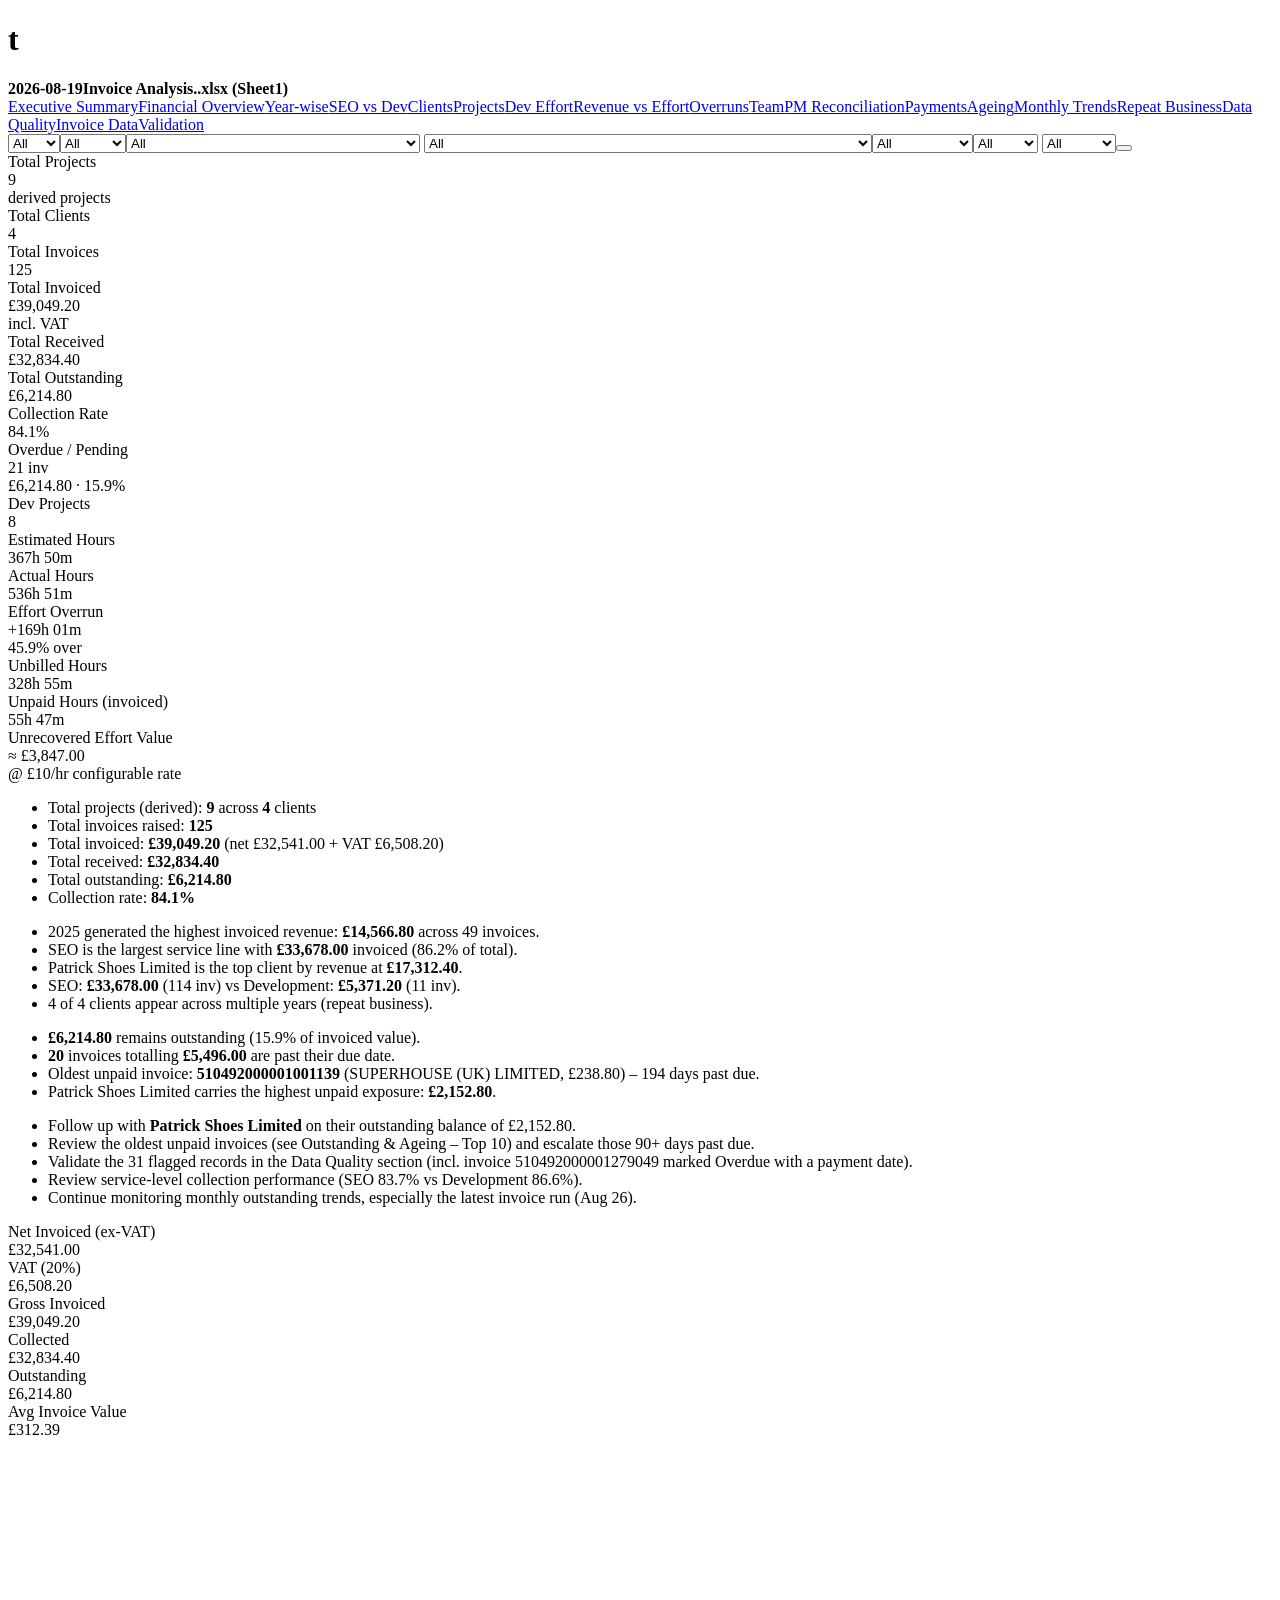
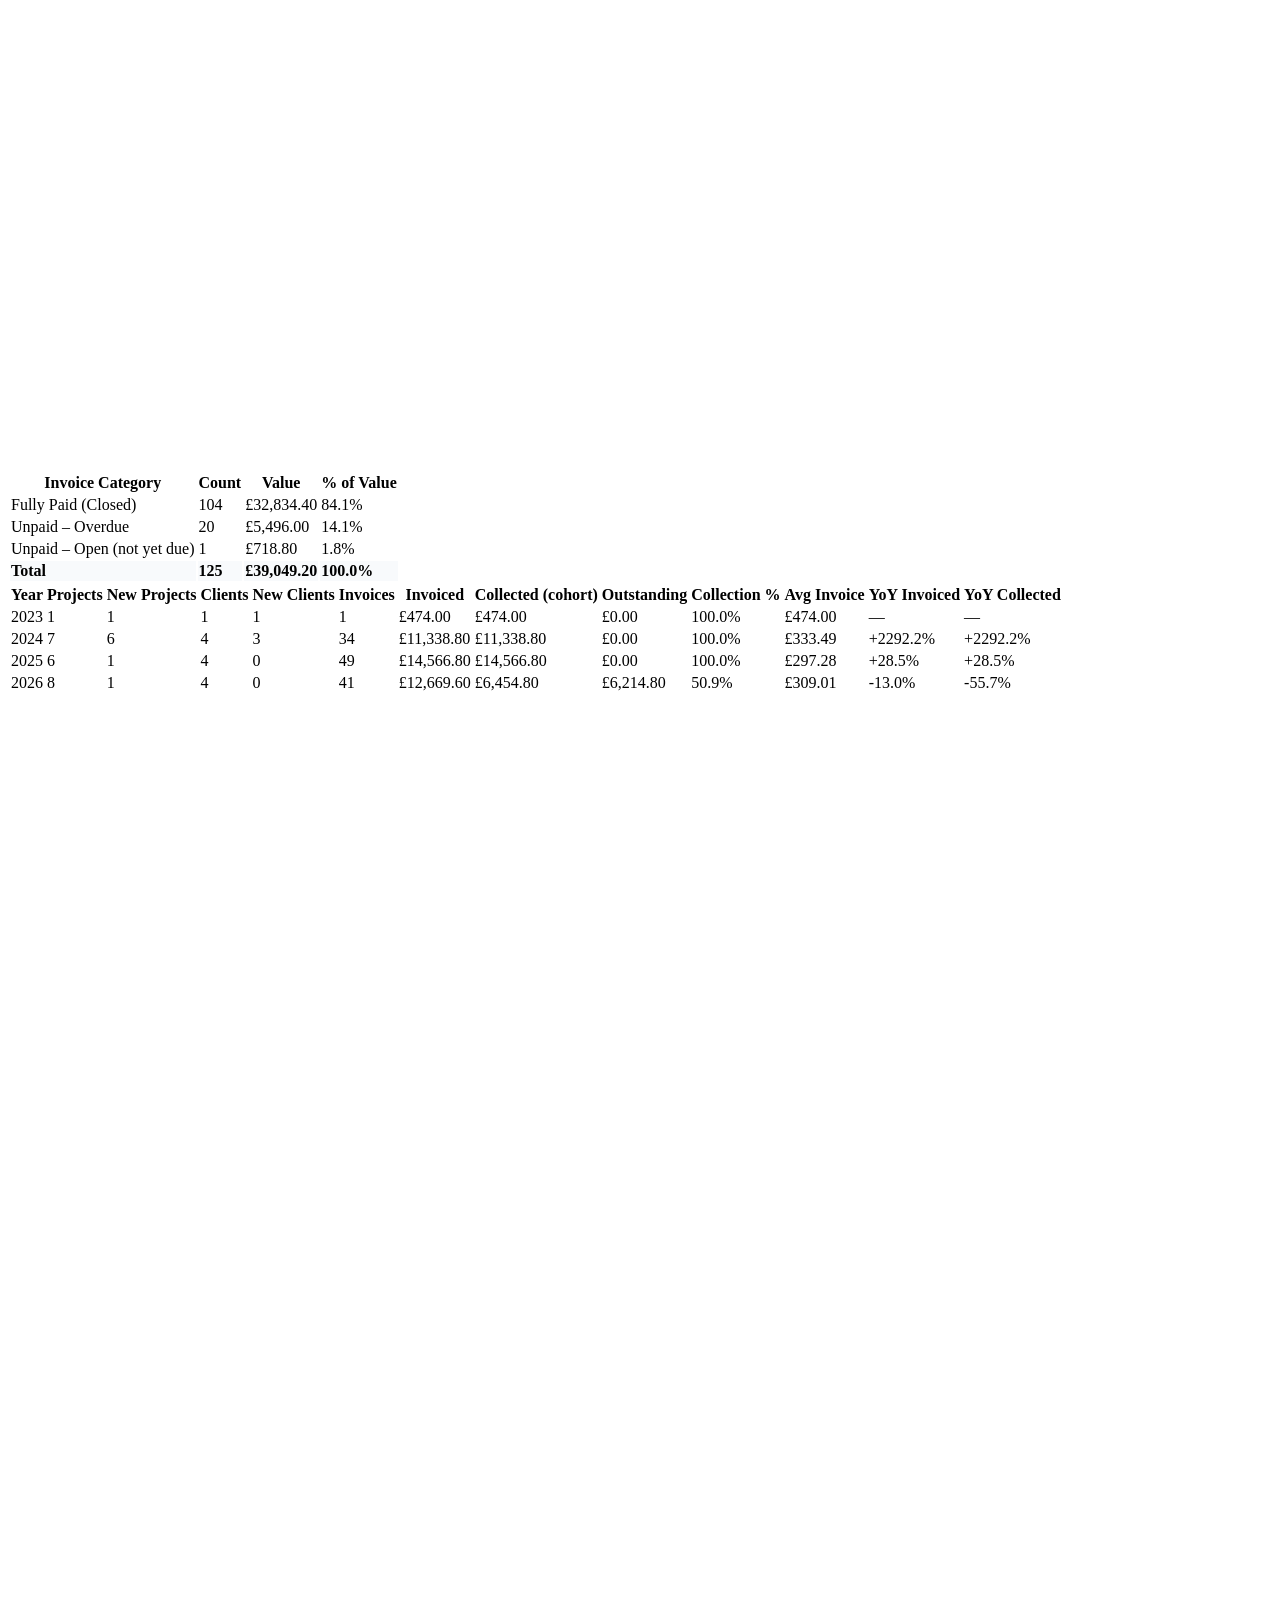
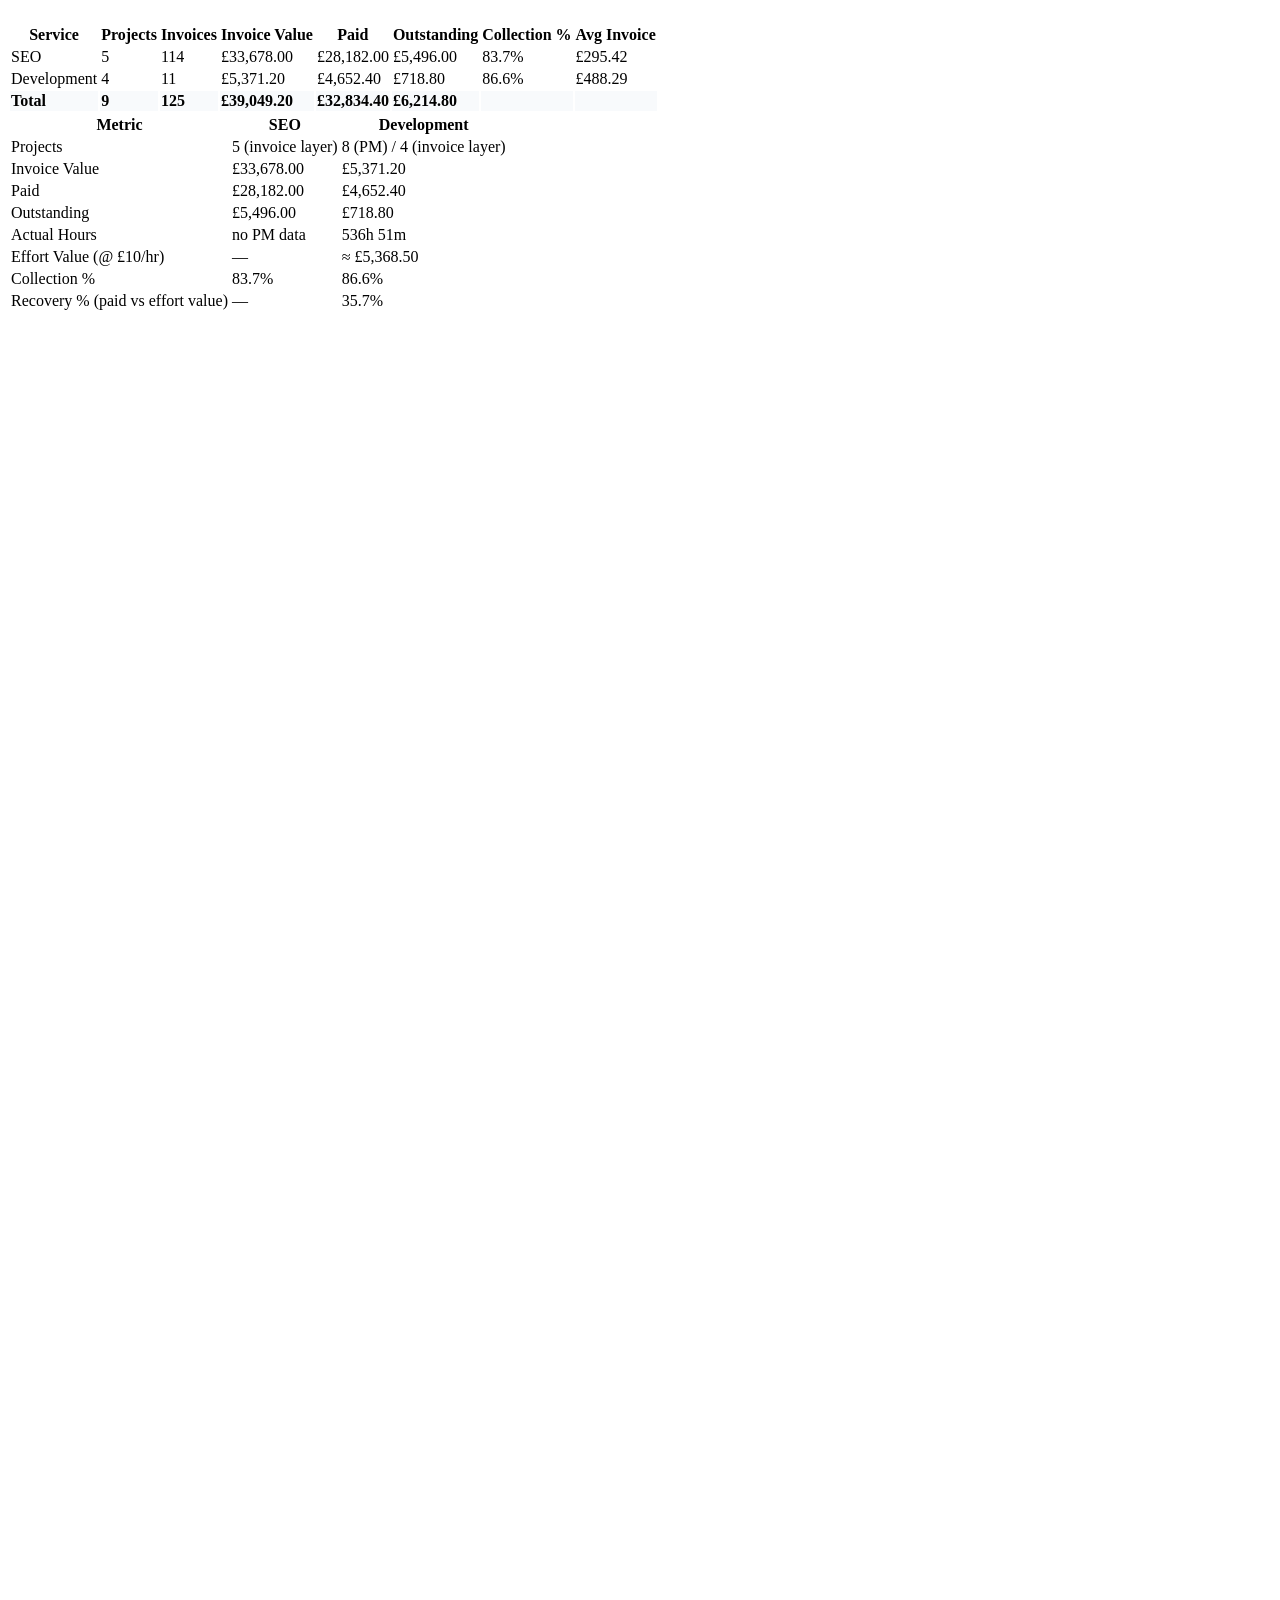
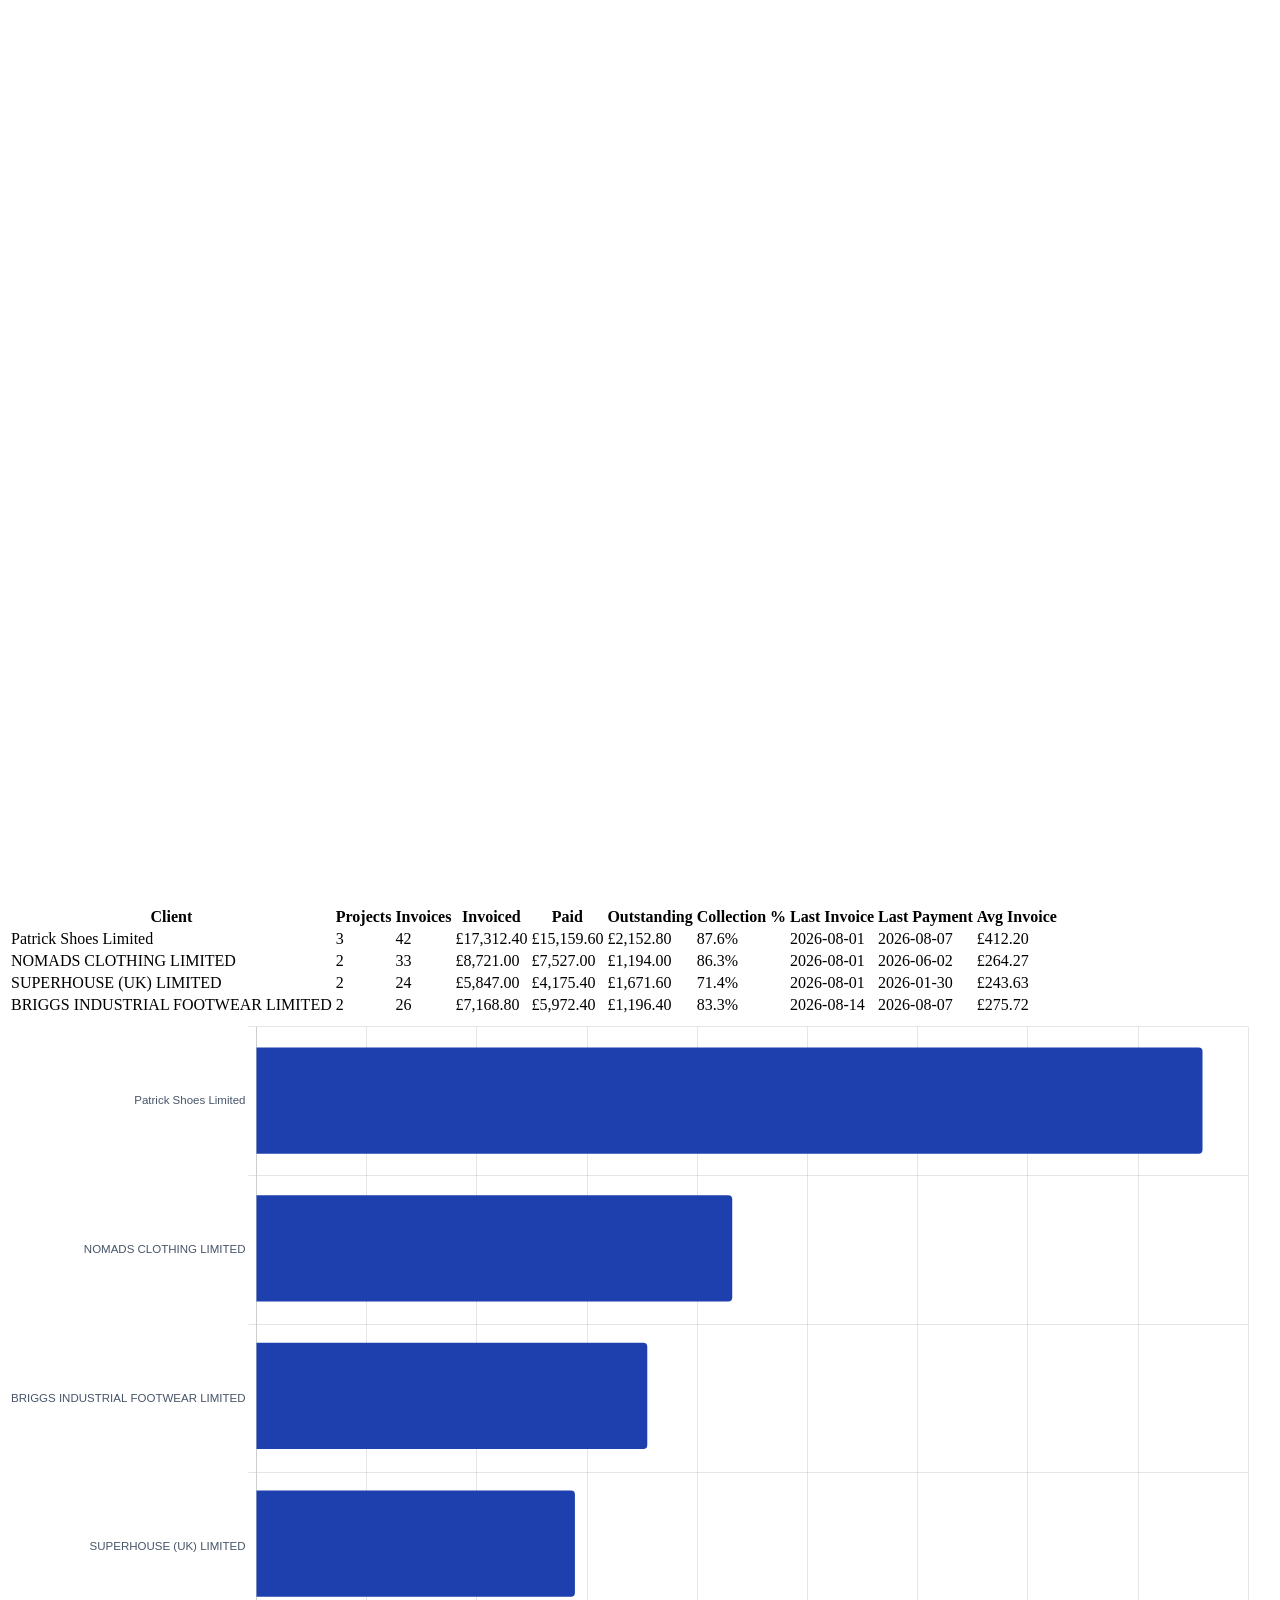
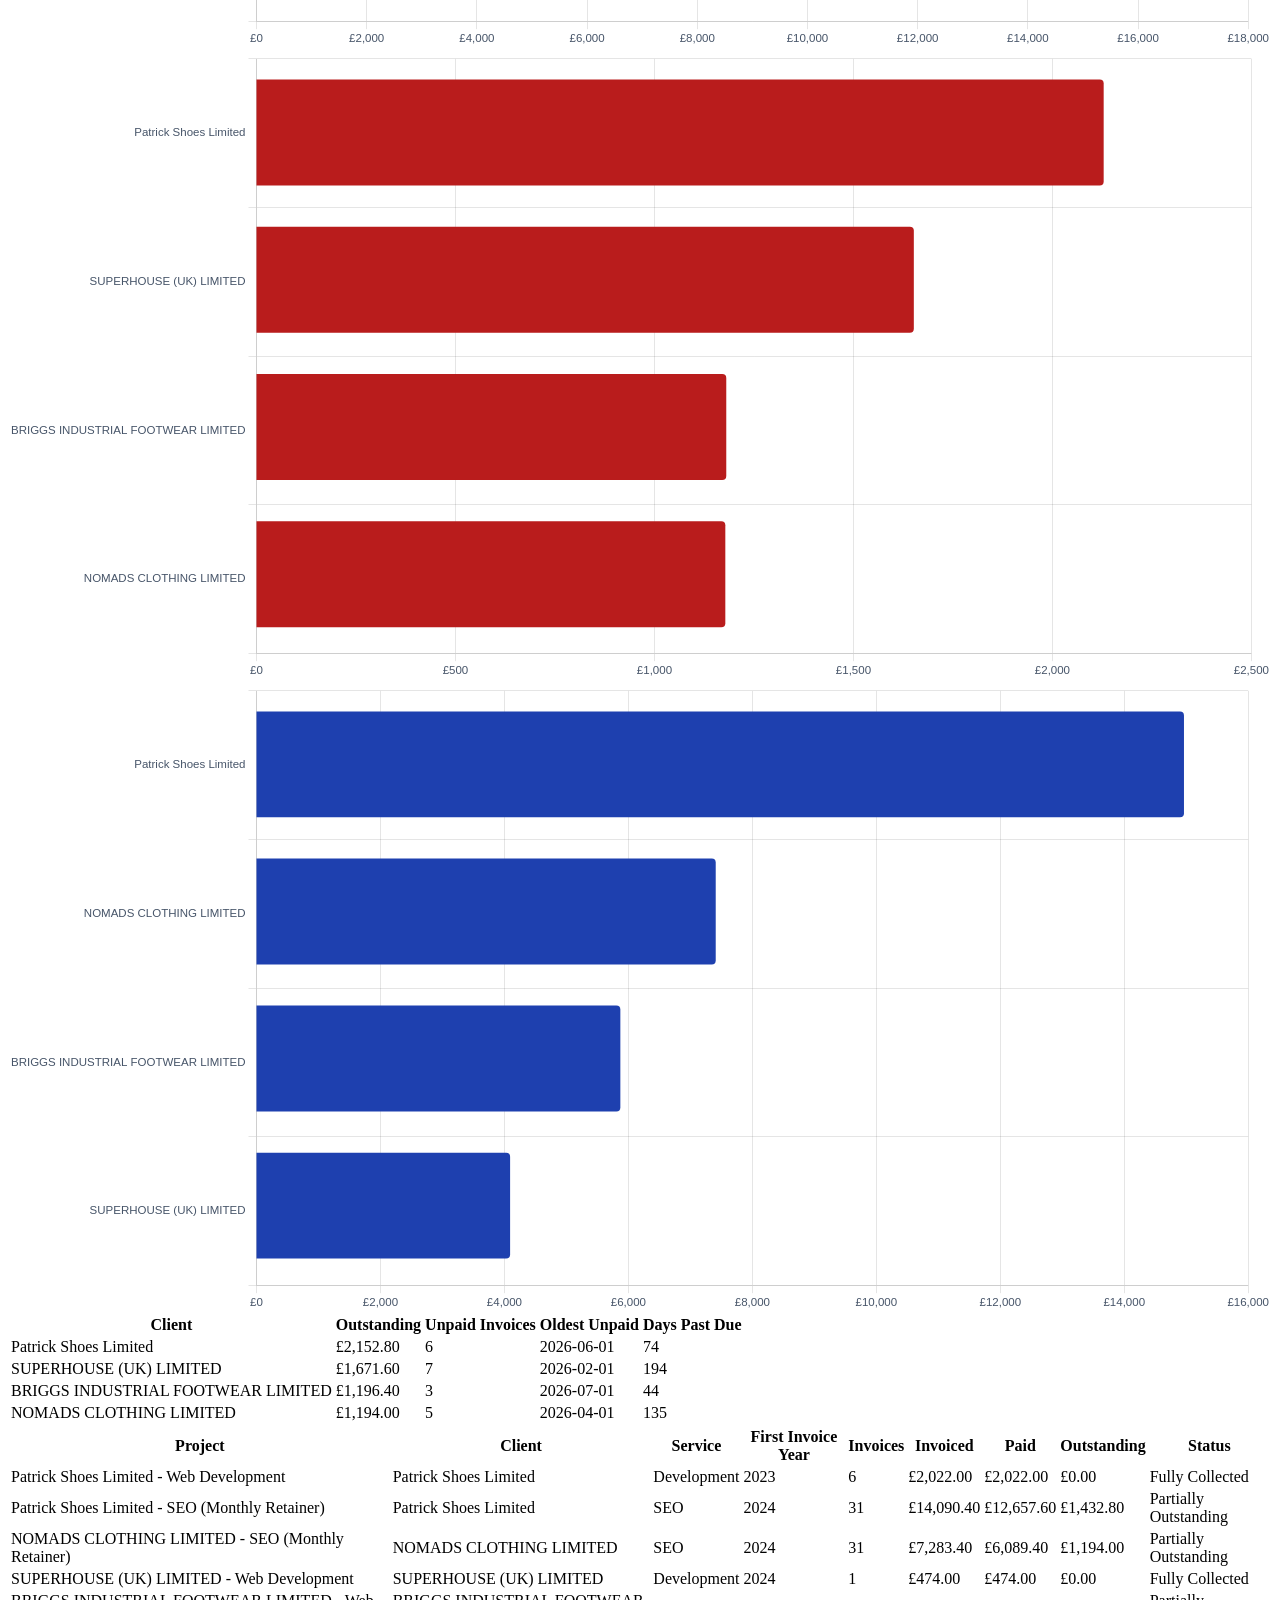
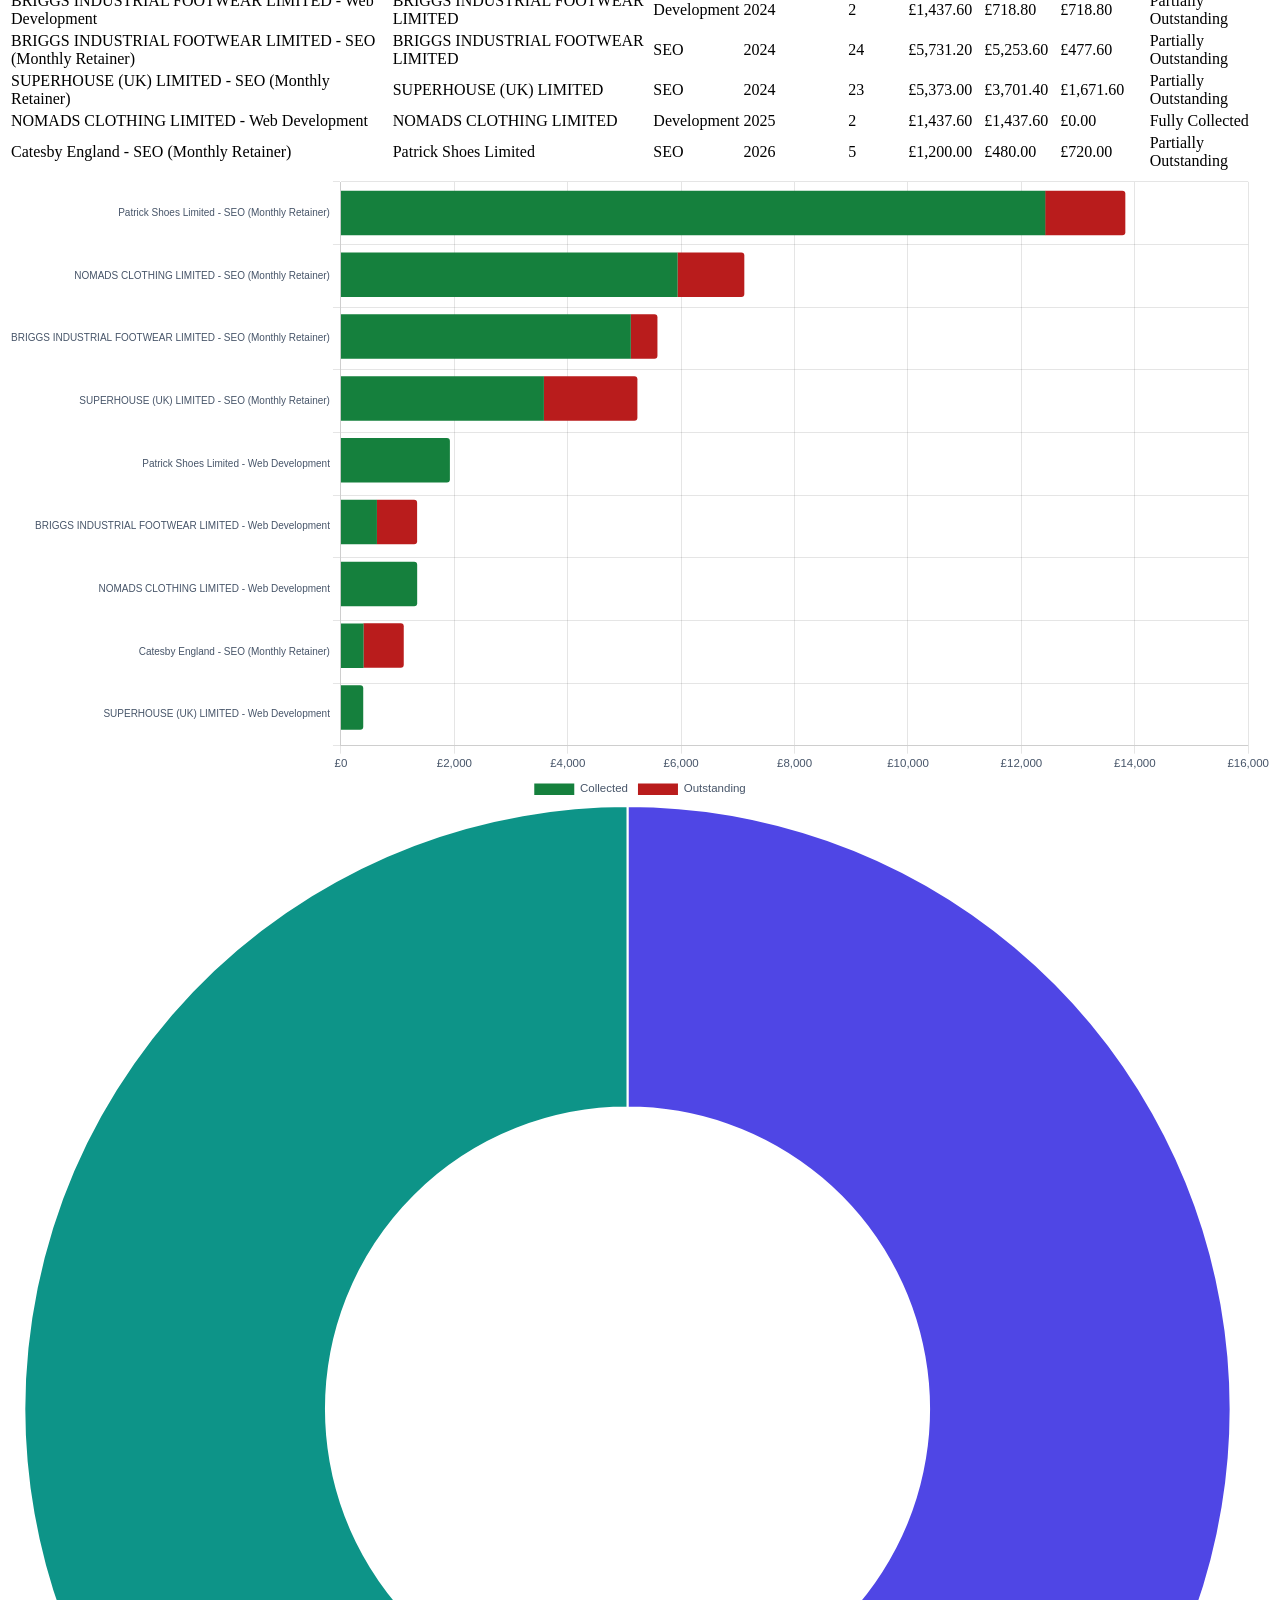
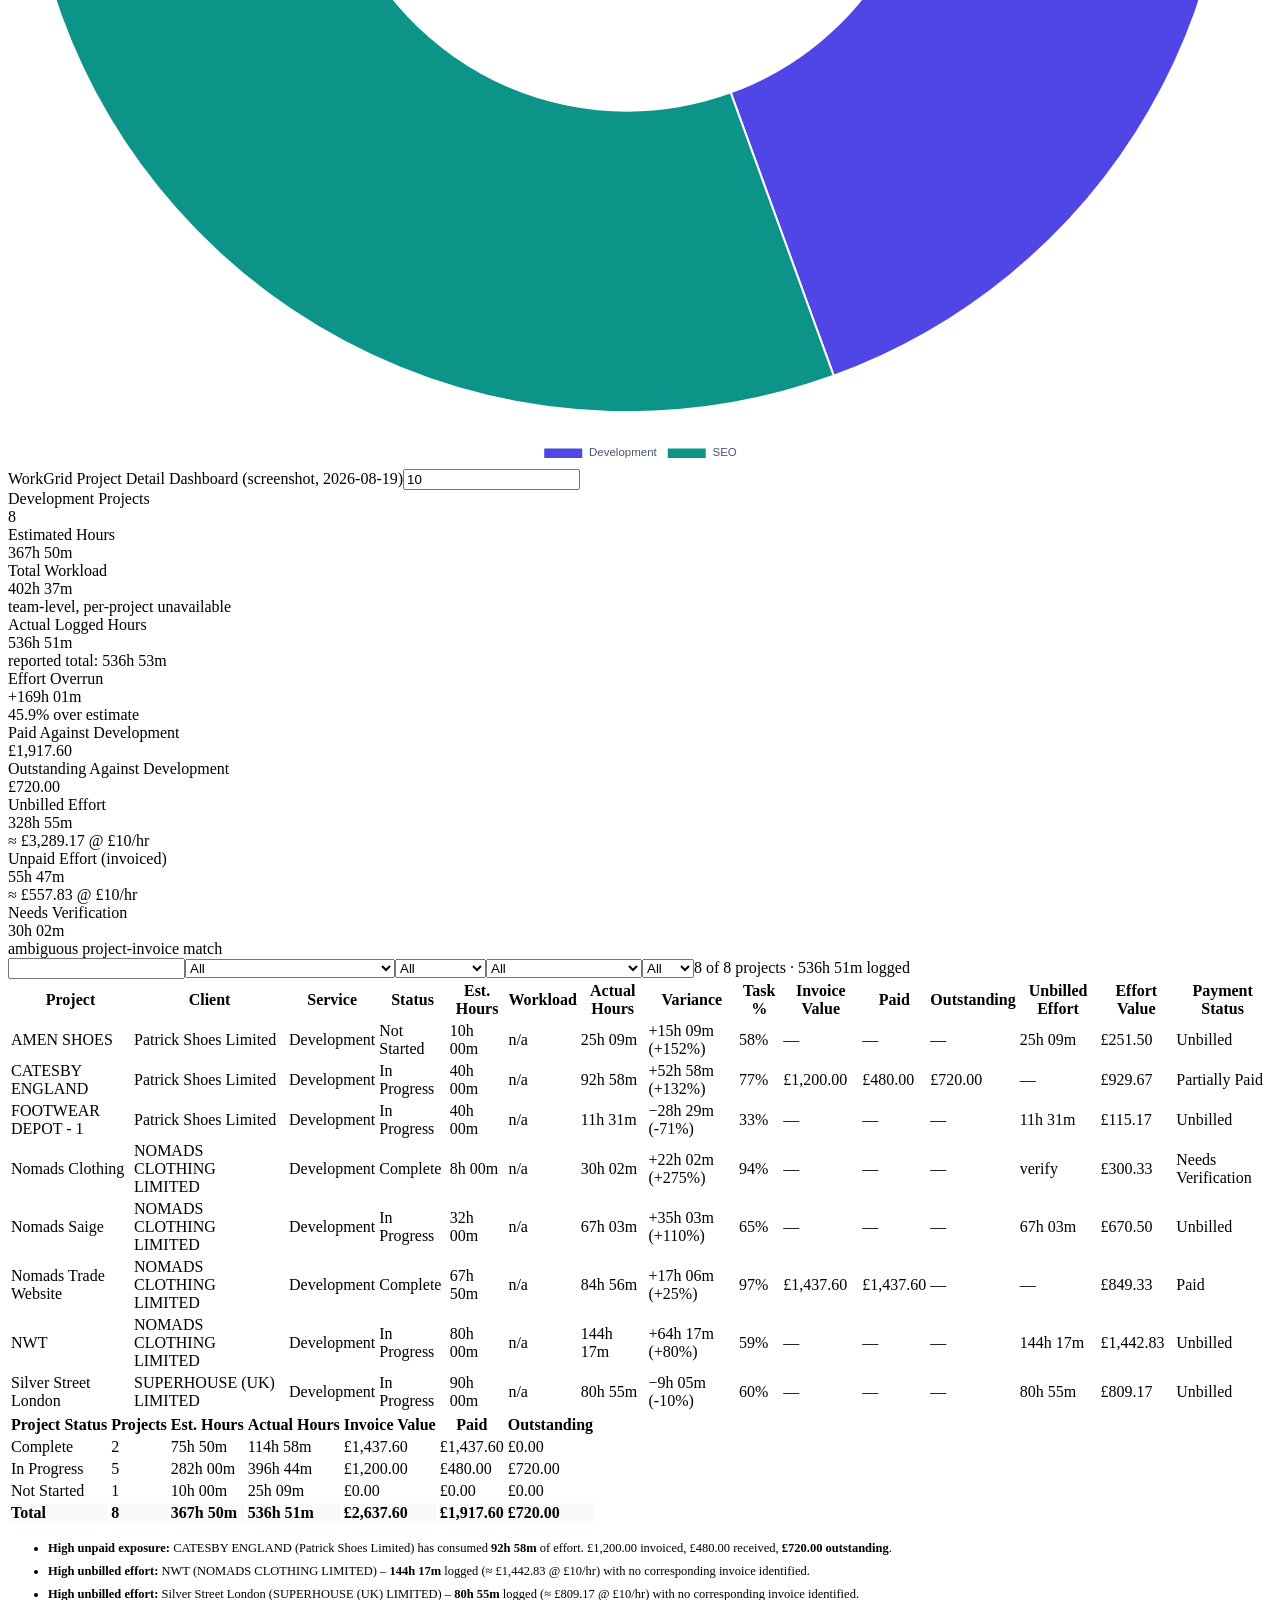
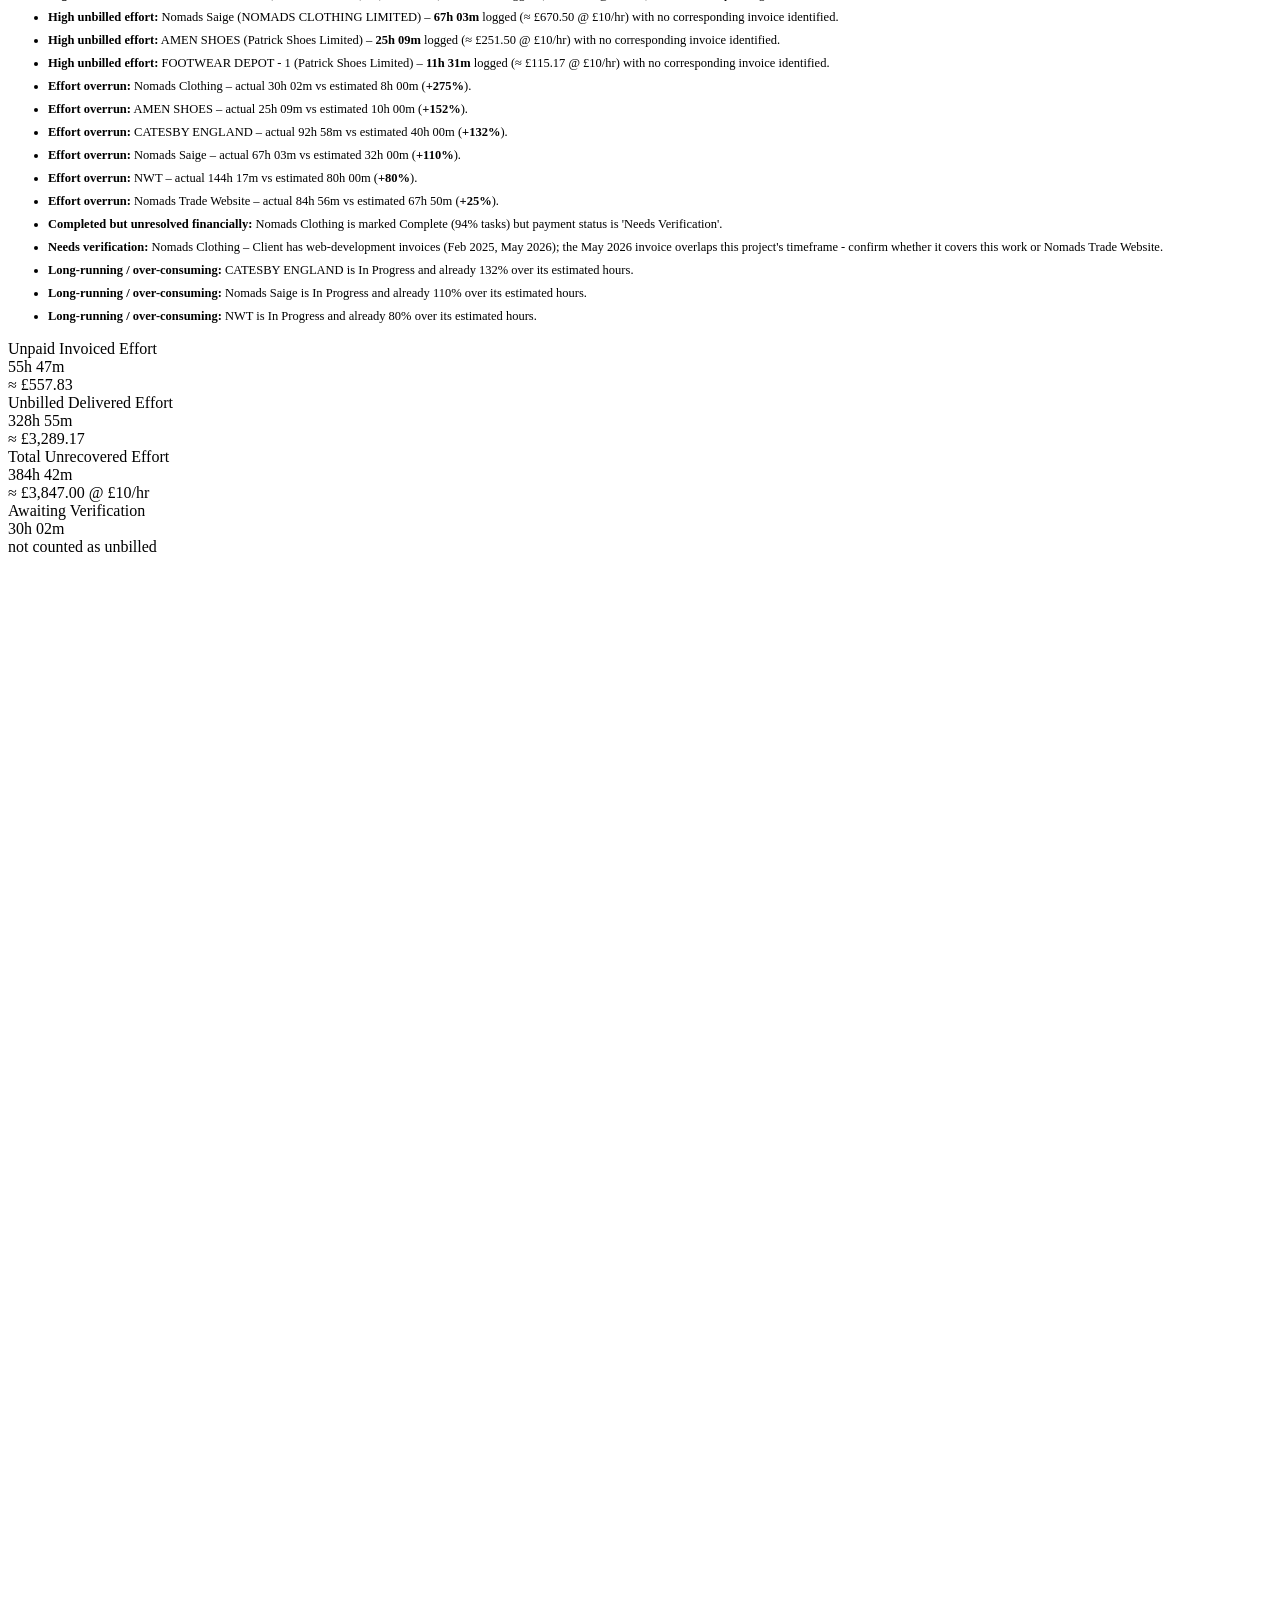
==== dashboard/test.html @ 14673f3e "Project setup" ====
<!DOCTYPE html>
<html>
<head><meta charset="UTF-8"><title>Dashboard tests</title>
<script src="vendor/chart.umd.min.js"></script>
<script src="data.js"></script>
<script src="pm_data.js"></script>
</head>
<body>
<!-- minimal DOM mirroring index.html ids required by app.js -->
<header class="topbar"><h1>t</h1><div class="sub"><b id="asof"></b><b id="srcfile"></b></div></header>
<nav id="nav"></nav>
<div class="filters">
<select id="f-year"></select><select id="f-month"></select><select id="f-client"></select>
<select id="f-project"></select><select id="f-service"></select><select id="f-paystatus"></select>
<select id="f-status"></select><button id="f-reset"></button>
</div>
<div id="kpi-main"></div><div id="kpi-delivery"></div>
<ul id="exec-position"></ul><ul id="exec-findings"></ul><ul id="exec-risks"></ul><ul id="exec-actions"></ul>
<div id="kpi-fin"></div><canvas id="ch-fin-bar"></canvas><div id="tbl-status"></div>
<div id="tbl-year"></div><canvas id="ch-year-rev"></canvas><canvas id="ch-year-col"></canvas><canvas id="ch-year-vol"></canvas><canvas id="ch-year-yoy"></canvas>
<div id="tbl-svc"></div><div id="tbl-svc-effort"></div><canvas id="ch-svc-rev"></canvas><canvas id="ch-svc-out"></canvas><canvas id="ch-svc-year"></canvas><canvas id="ch-svc-outyear"></canvas>
<div id="tbl-client"></div><canvas id="ch-client-rev"></canvas><canvas id="ch-client-out"></canvas><canvas id="ch-client-paid"></canvas><div id="tbl-client-exposure"></div>
<div id="tbl-project"></div><canvas id="ch-proj-val"></canvas><canvas id="ch-proj-svc"></canvas>
<span id="pm-src"></span><input type="number" id="hourly-rate"><div id="kpi-effort"></div>
<input id="eff-search"><select id="eff-client"></select><select id="eff-status"></select><select id="eff-scenario"></select><select id="eff-year"></select><span id="eff-count"></span>
<div id="tbl-effort"></div><div id="tbl-pmstatus"></div><ul id="attention-list"></ul>
<div id="kpi-recovery"></div><canvas id="ch-funnel"></canvas><canvas id="ch-funnel-hrs"></canvas><div id="tbl-matrix"></div><div id="tbl-exposure"></div>
<canvas id="ch-est-act"></canvas><canvas id="ch-eff-year"></canvas><div id="tbl-overrun"></div><div id="tbl-eff-year"></div>
<div id="kpi-team"></div><canvas id="ch-capacity"></canvas>
<div id="tbl-pmrecon"></div>
<div id="kpi-pay"></div><canvas id="ch-status-count"></canvas><canvas id="ch-status-val"></canvas><canvas id="ch-dtp"></canvas><canvas id="ch-pay-month"></canvas><canvas id="ch-pay-year"></canvas><canvas id="ch-pay-svc"></canvas>
<span id="asof2"></span><div id="tbl-ageing"></div><canvas id="ch-age-amt"></canvas><canvas id="ch-age-cnt"></canvas><div id="tbl-oldest"></div>
<canvas id="ch-month-main"></canvas><canvas id="ch-month-cnt"></canvas><div id="tbl-month"></div>
<div id="kpi-repeat"></div><div id="tbl-repeat"></div><canvas id="ch-repeat"></canvas>
<div id="tbl-dq-summary"></div><div id="tbl-dq-detail"></div><ul id="assumptions"></ul>
<input id="inv-search"><span id="inv-count"></span><div id="tbl-invoices"></div>
<div id="tbl-recon"></div><div id="recon-note"></div><footer id="footer"></footer>

<pre id="test-results"></pre>
<script src="app.js"></script>
<script>
(function () {
  const R = [];
  const txt = id => document.getElementById(id).textContent;
  function setFilter(id, val) { const sel = document.getElementById(id); sel.value = val; sel.dispatchEvent(new Event("change")); }
  function check(name, cond) { R.push((cond ? "PASS" : "FAIL") + " | " + name); }

  try {
    // --- invoice layer (regression) ---
    check("init: total invoiced £39,049.20", txt("kpi-main").includes("£39,049.20"));
    check("init: outstanding £6,214.80", txt("kpi-main").includes("£6,214.80"));
    setFilter("f-year", "2025");
    check("year=2025: invoiced £14,566.80", txt("kpi-main").includes("£14,566.80"));
    setFilter("f-year", "All");
    setFilter("f-client", "SUPERHOUSE (UK) LIMITED");
    check("client=SUPERHOUSE: outstanding £1,671.60", txt("kpi-main").includes("£1,671.60"));
    setFilter("f-client", "All");
    setFilter("f-paystatus", "Paid");
    check("payStatus=Paid: collected £32,834.40", txt("kpi-main").includes("£32,834.40"));
    setFilter("f-paystatus", "All");

    // --- effort layer ---
    check("delivery KPIs: 8 dev projects", txt("kpi-delivery").includes("8"));
    check("delivery KPIs: estimated 367h 50m", txt("kpi-delivery").includes("367h 50m"));
    check("delivery KPIs: actual 536h 51m", txt("kpi-delivery").includes("536h 51m"));
    check("effort KPIs: paid against dev £1,917.60", txt("kpi-effort").includes("£1,917.60"));
    check("effort KPIs: outstanding against dev £720.00", txt("kpi-effort").includes("£720.00"));
    check("effort KPIs: unbilled 328h 55m", txt("kpi-effort").includes("328h 55m"));
    check("effort KPIs: unpaid invoiced 55h 47m", txt("kpi-effort").includes("55h 47m"));
    check("recovery KPIs: unrecovered 384h 42m", txt("kpi-recovery").includes("384h 42m"));
    check("recovery KPIs: unrecovered ≈ £3,847.00 @ £10/hr", txt("kpi-recovery").includes("£3,847.00"));
    check("recovery KPIs: verification 30h 02m", txt("kpi-recovery").includes("30h 02m"));
    check("effort table: Catesby Partially Paid", txt("tbl-effort").includes("Partially Paid"));
    check("effort table: NWT Unbilled", txt("tbl-effort").includes("Unbilled"));
    check("overrun table: NWT +64h 17m largest variance", txt("tbl-overrun").includes("64h 17m"));
    check("attention list: NWT unbilled insight", txt("attention-list").includes("NWT"));
    check("attention list: Catesby unpaid insight", txt("attention-list").includes("CATESBY ENGLAND"));
    check("PM recon: Matched + Needs Verification + Unmatched present",
      txt("tbl-pmrecon").includes("Matched") && txt("tbl-pmrecon").includes("Needs Verification") && txt("tbl-pmrecon").includes("Unmatched"));
    check("team KPIs: team of 5, workload 402h 37m", txt("kpi-team").includes("402h 37m"));
    check("svc-effort compare: recovery row present", txt("tbl-svc-effort").includes("Recovery %"));
    check("funnel chart rendered", !!document.getElementById("ch-funnel").getAttribute("width"));
    check("est-vs-act chart rendered", !!document.getElementById("ch-est-act").getAttribute("width"));

    // rate configurability
    const ri = document.getElementById("hourly-rate");
    ri.value = "20"; ri.dispatchEvent(new Event("input"));
    check("rate=£20: unrecovered ≈ £7,694.00", txt("kpi-recovery").includes("£7,694.00"));
    ri.value = "10"; ri.dispatchEvent(new Event("input"));
    check("rate back to £10", txt("kpi-recovery").includes("£3,847.00"));

    // effort filters
    setFilter("eff-client", "NOMADS CLOTHING LIMITED");
    check("eff filter client=Nomads: 4 projects", txt("eff-count").startsWith("4 of 8"));
    setFilter("eff-client", "All");
    setFilter("eff-scenario", "Unbilled");
    check("eff filter scenario=Unbilled: 5 projects", txt("eff-count").startsWith("5 of 8"));
    setFilter("eff-scenario", "All");
    setFilter("eff-year", "2025");
    check("eff filter year=2025: 1 project (Trade Website)", txt("eff-count").startsWith("1 of 8"));
    setFilter("eff-year", "All");

    // reconciliation incl. PM rows
    check("recon: PM logged-time delta noted", txt("tbl-recon").includes("536h 53m (reported)"));
    check("recon: PM unbilled row present", txt("tbl-recon").includes("328h 55m"));

    // DQ dev checks
    check("DQ: dev overrun check present", txt("tbl-dq-summary").includes("DEV: Actual hours significantly over estimate"));
    check("DQ: status anomaly (Not Started w/ hours)", txt("tbl-dq-summary").includes("AMEN SHOES"));
  } catch (e) {
    R.push("ERROR | " + e.message);
  }
  document.getElementById("test-results").textContent = "TESTRESULTS\n" + R.join("\n") + "\nENDRESULTS";
})();
</script>
</body>
</html>
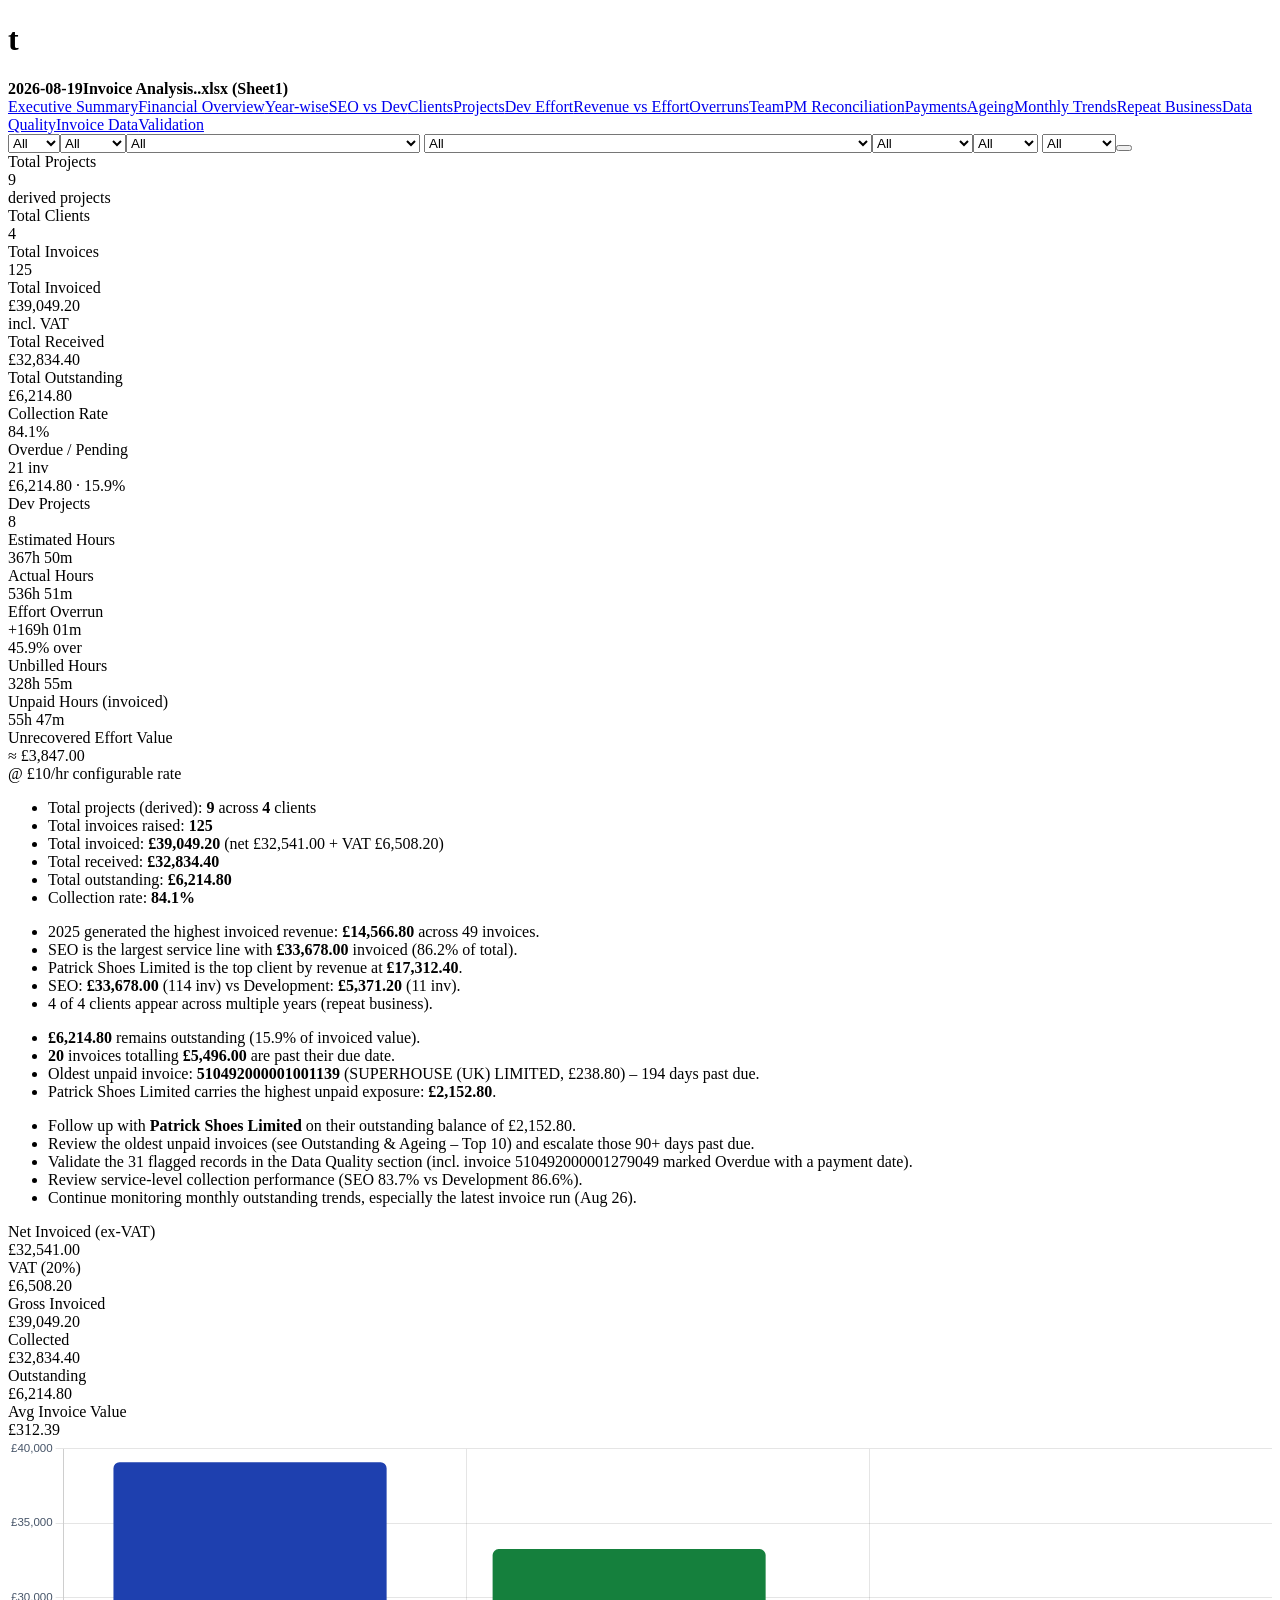
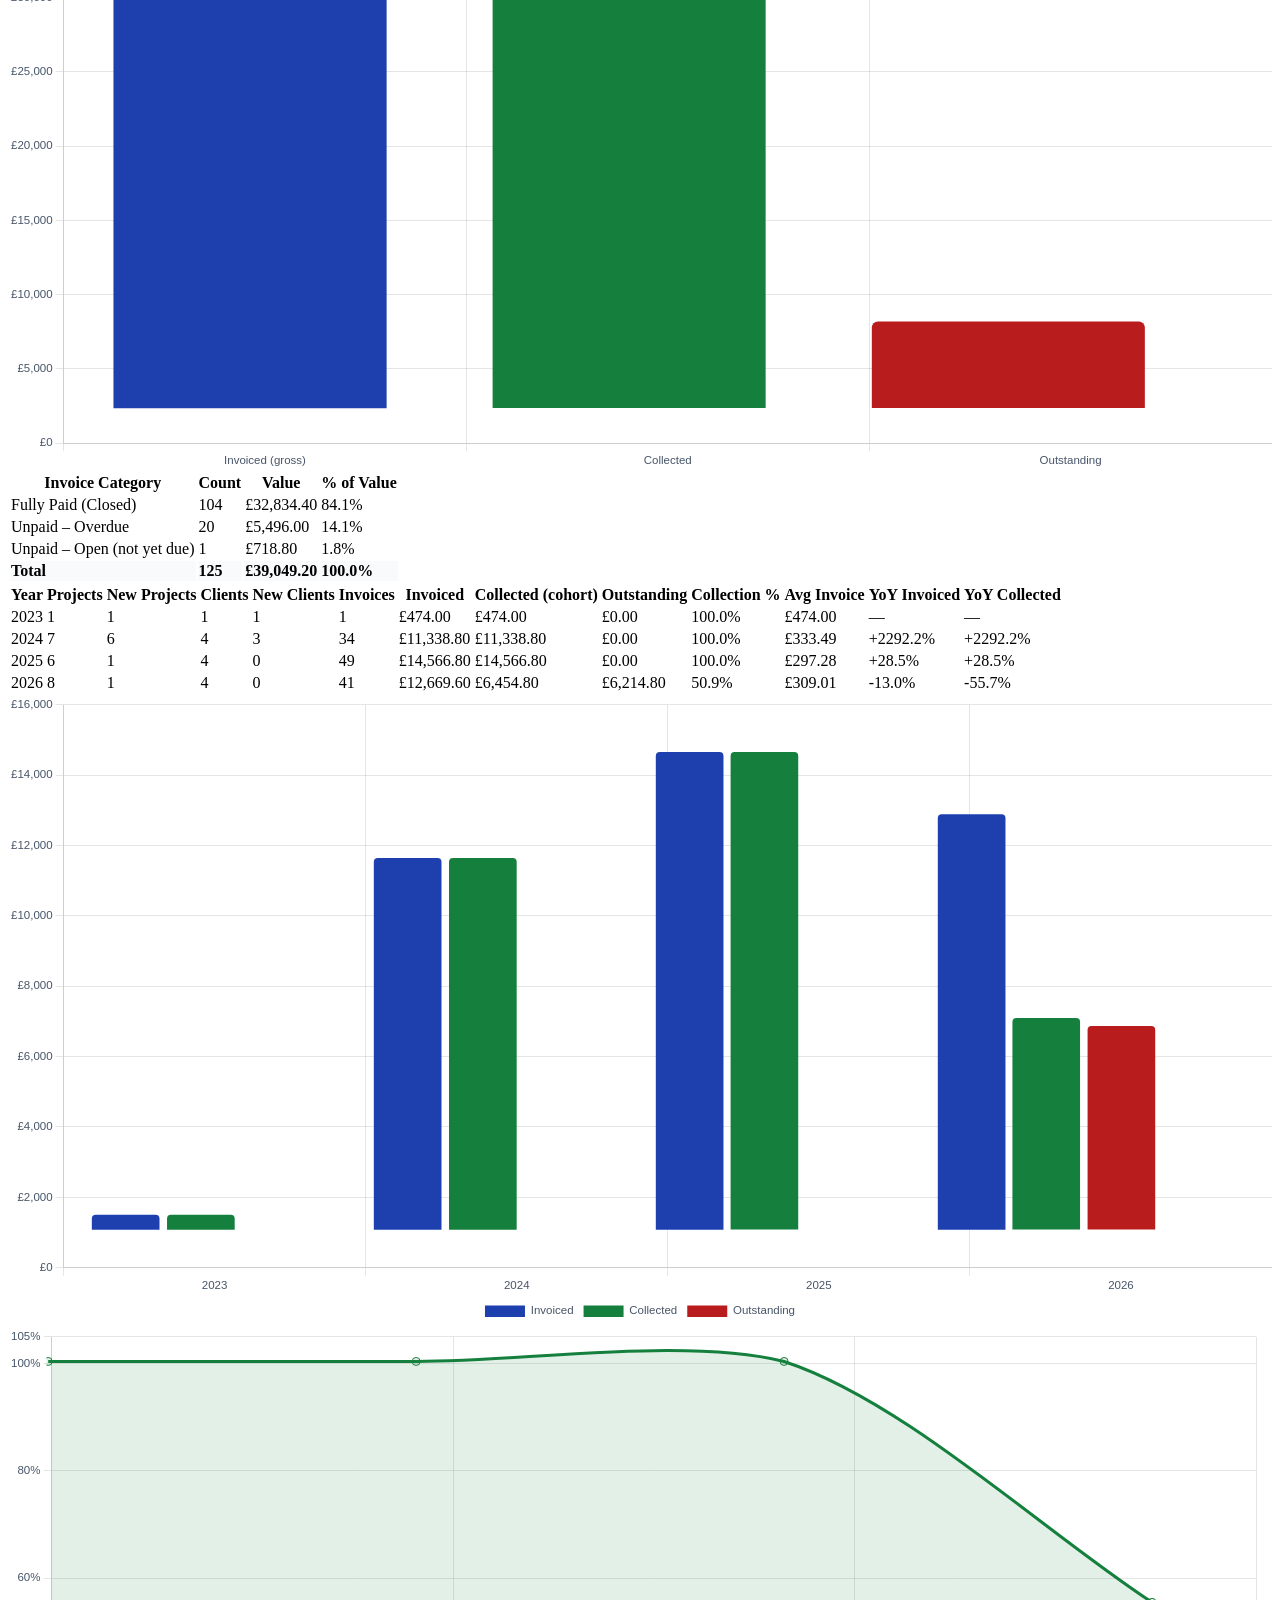
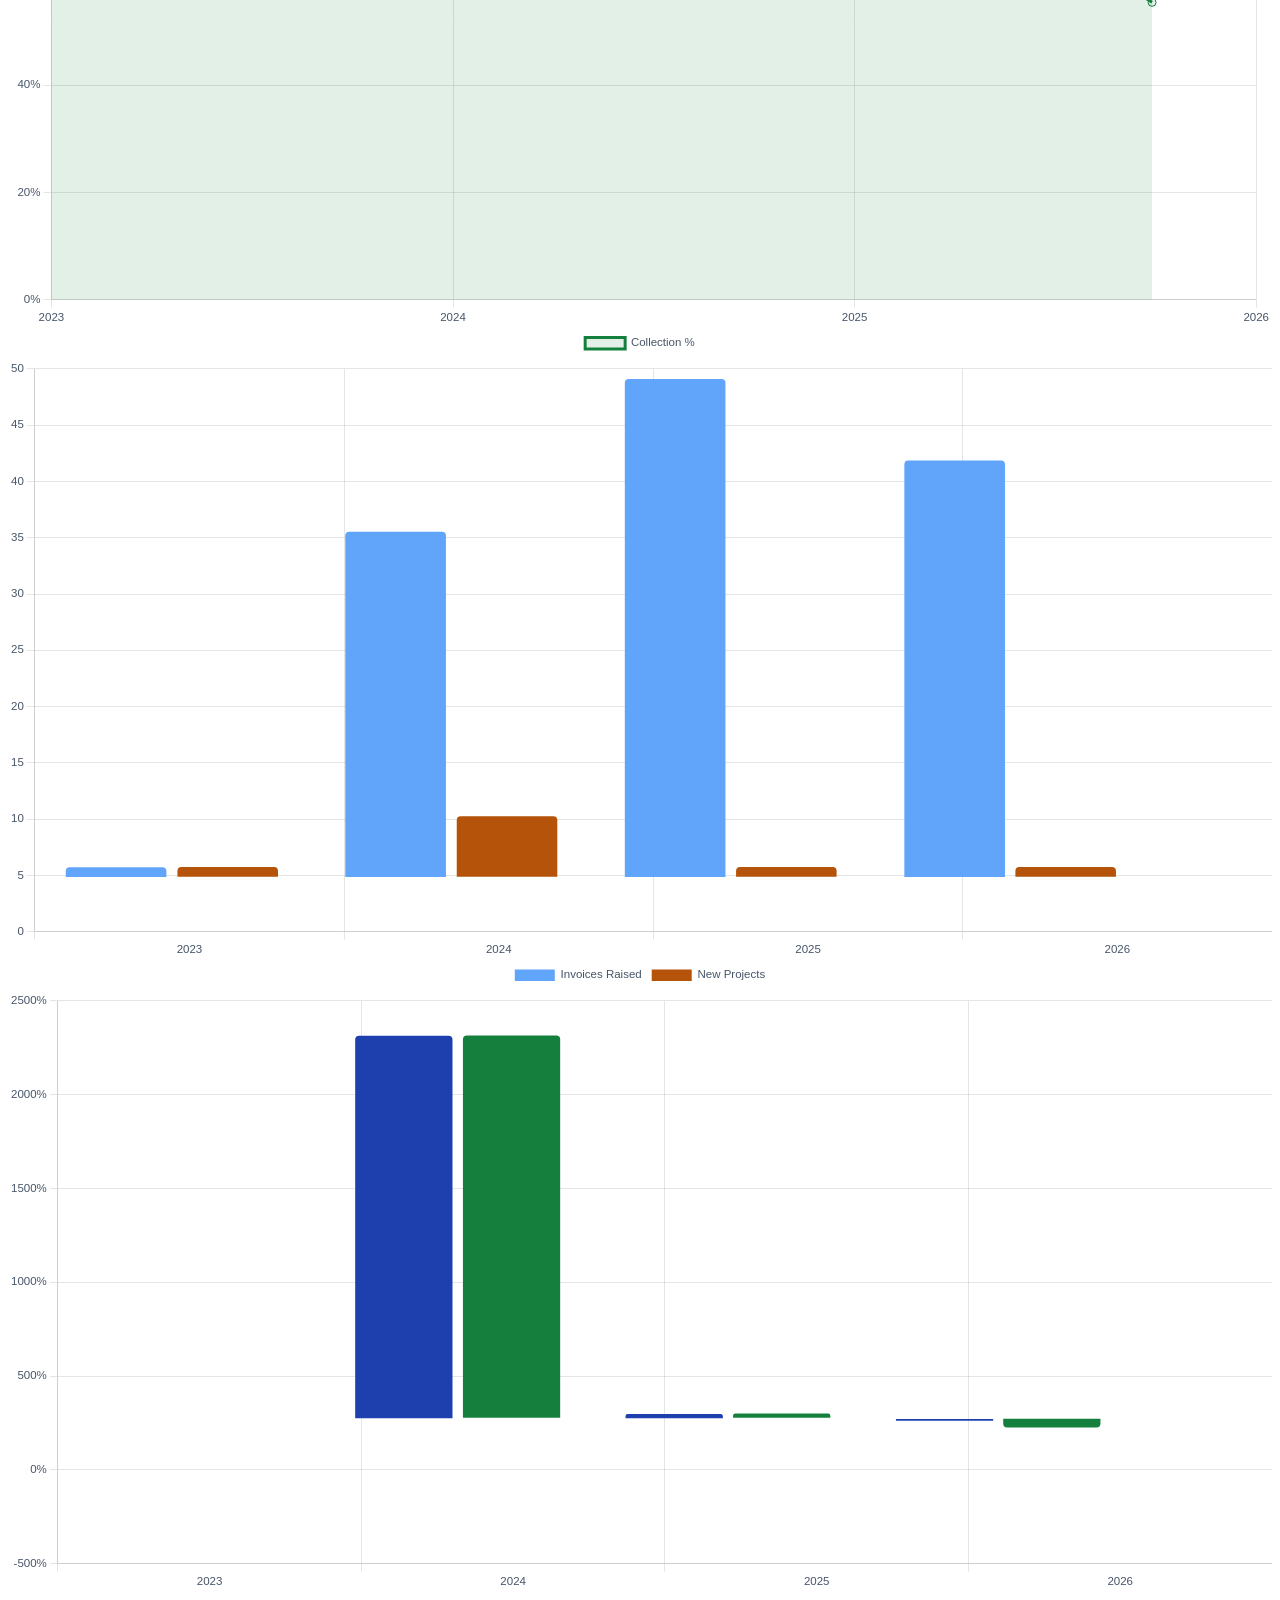
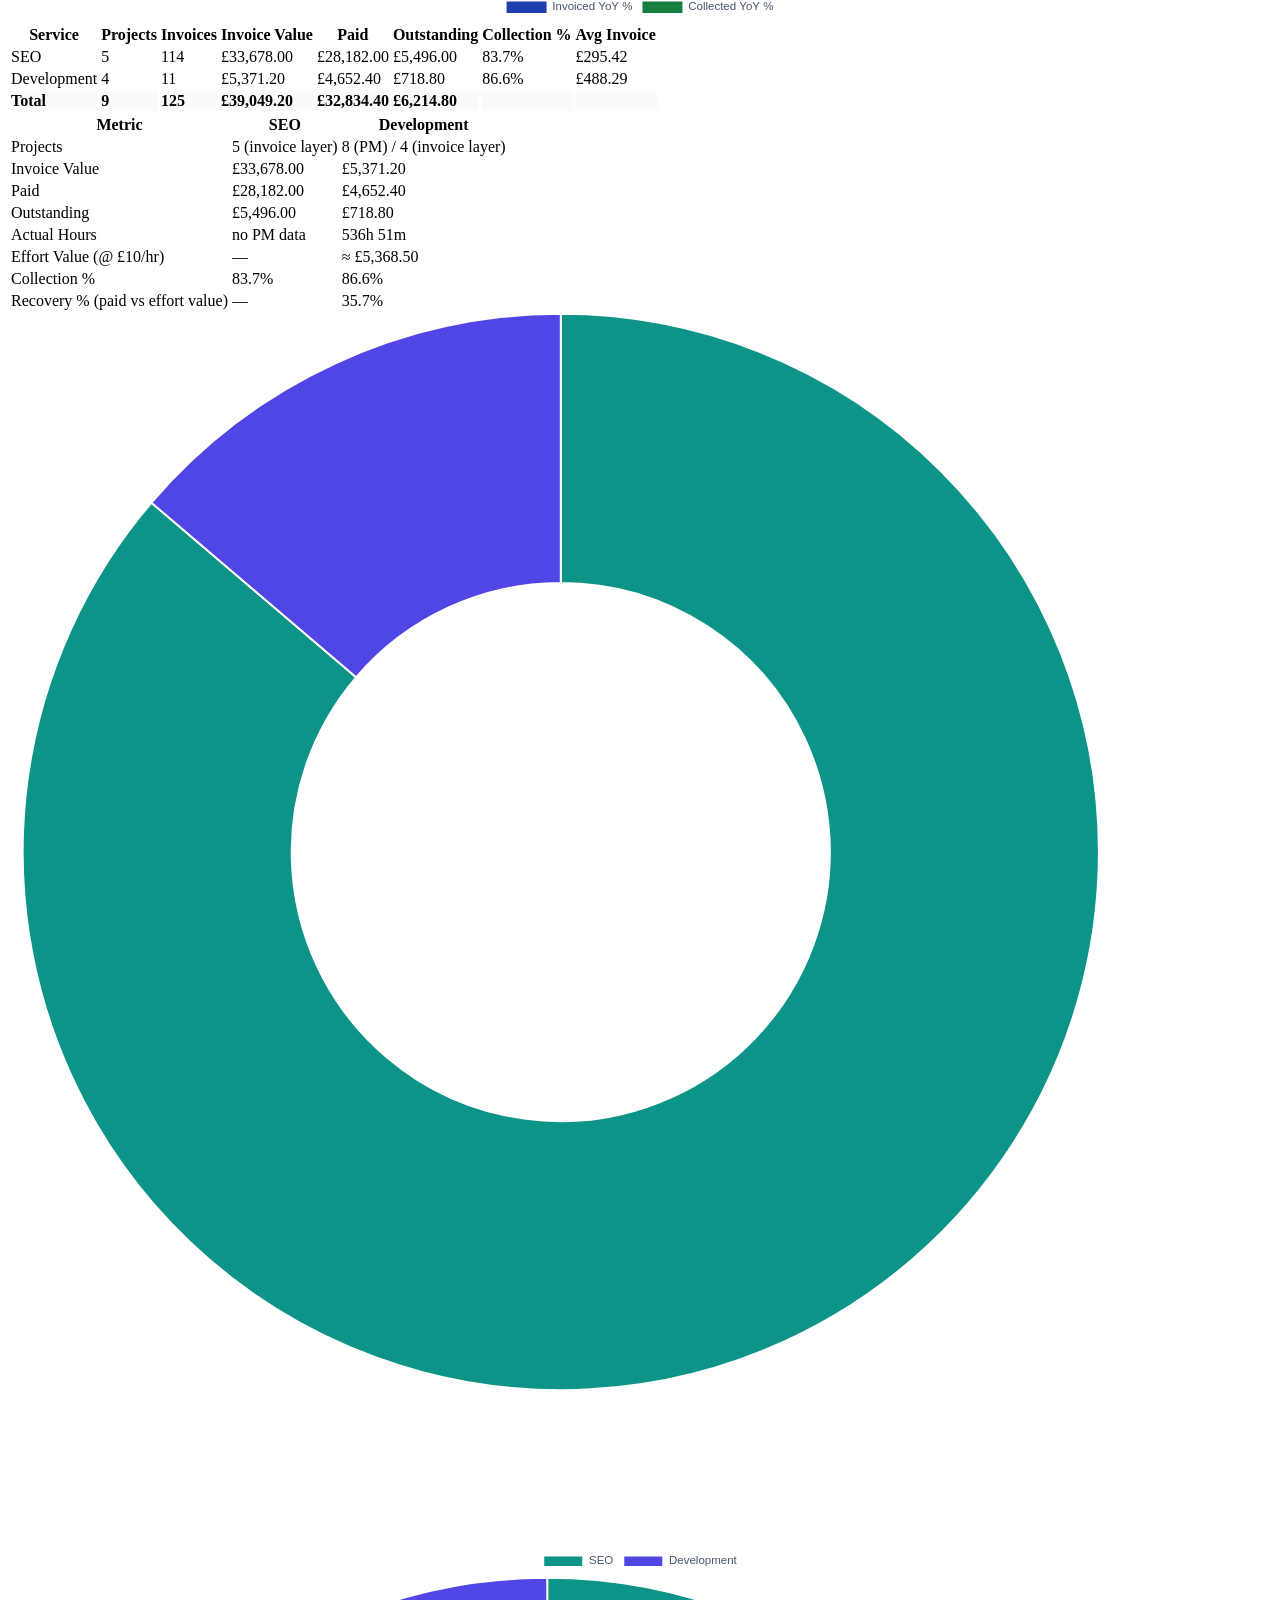
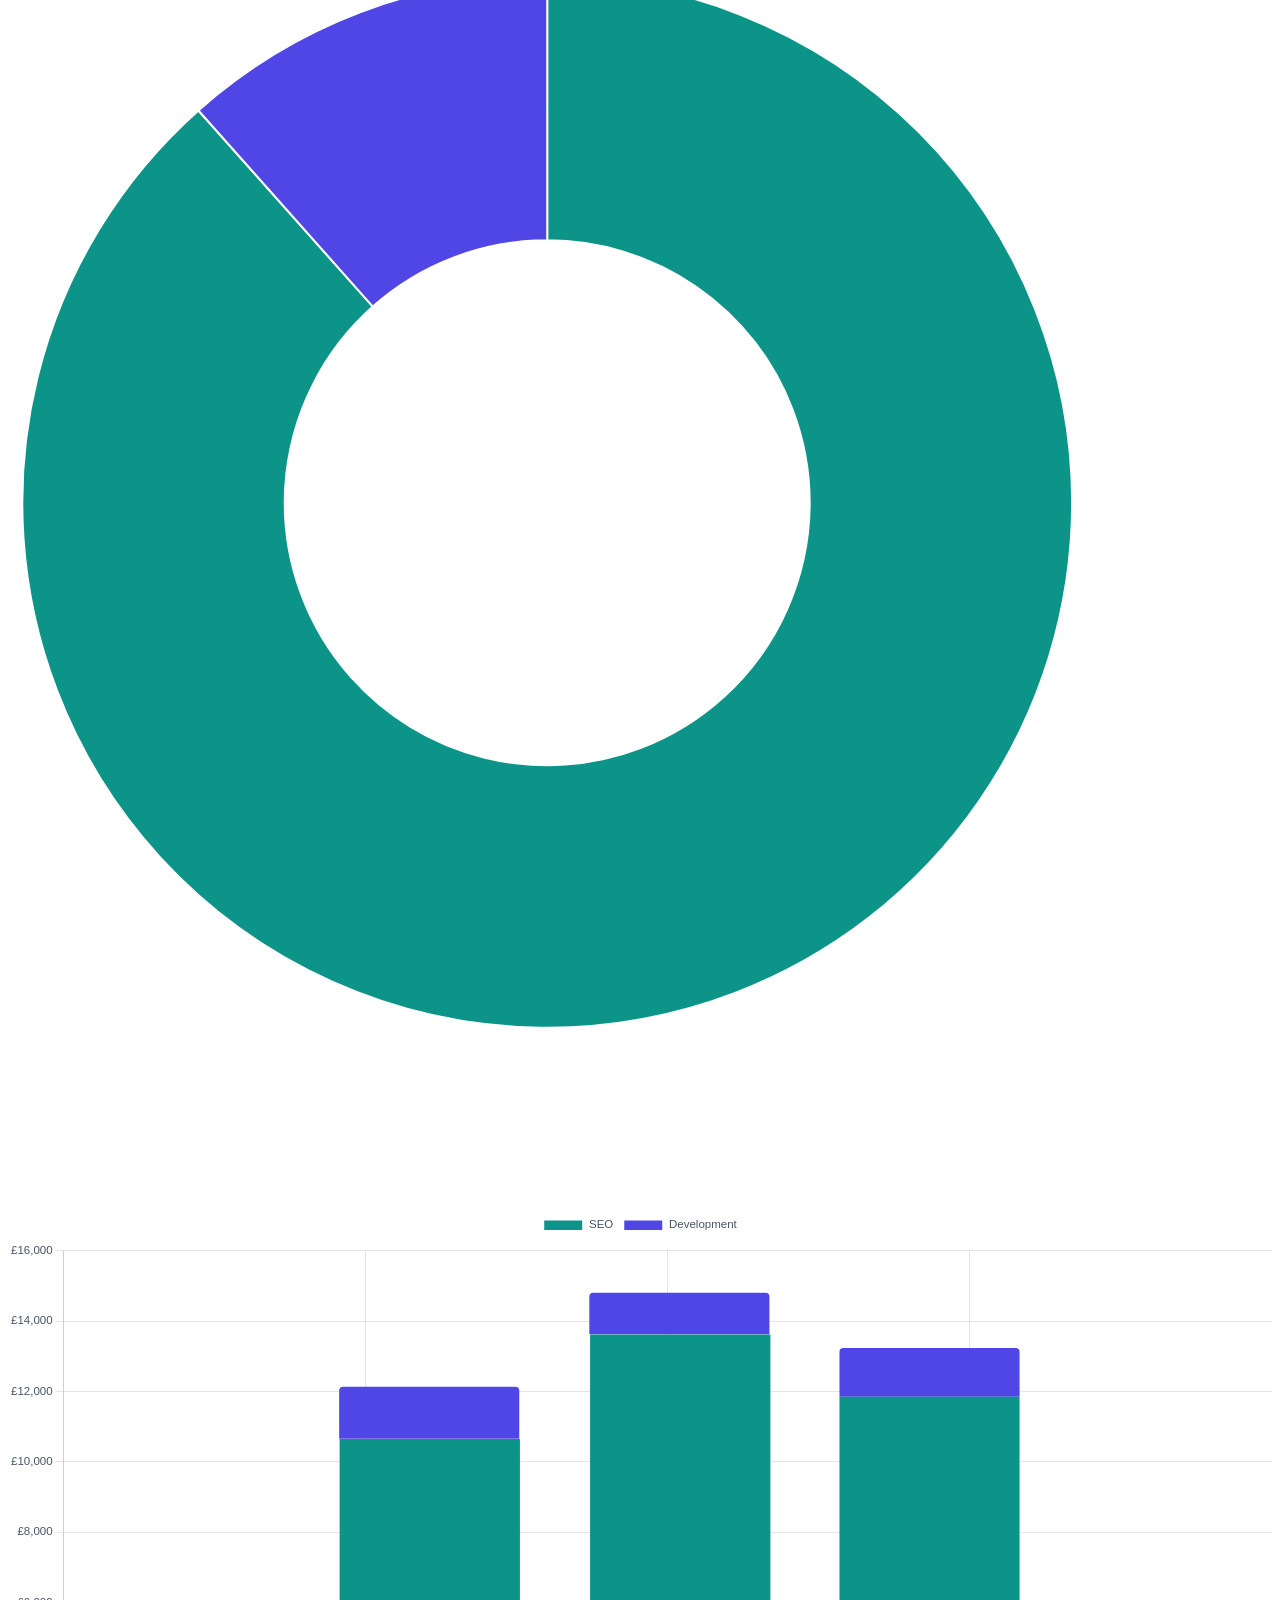
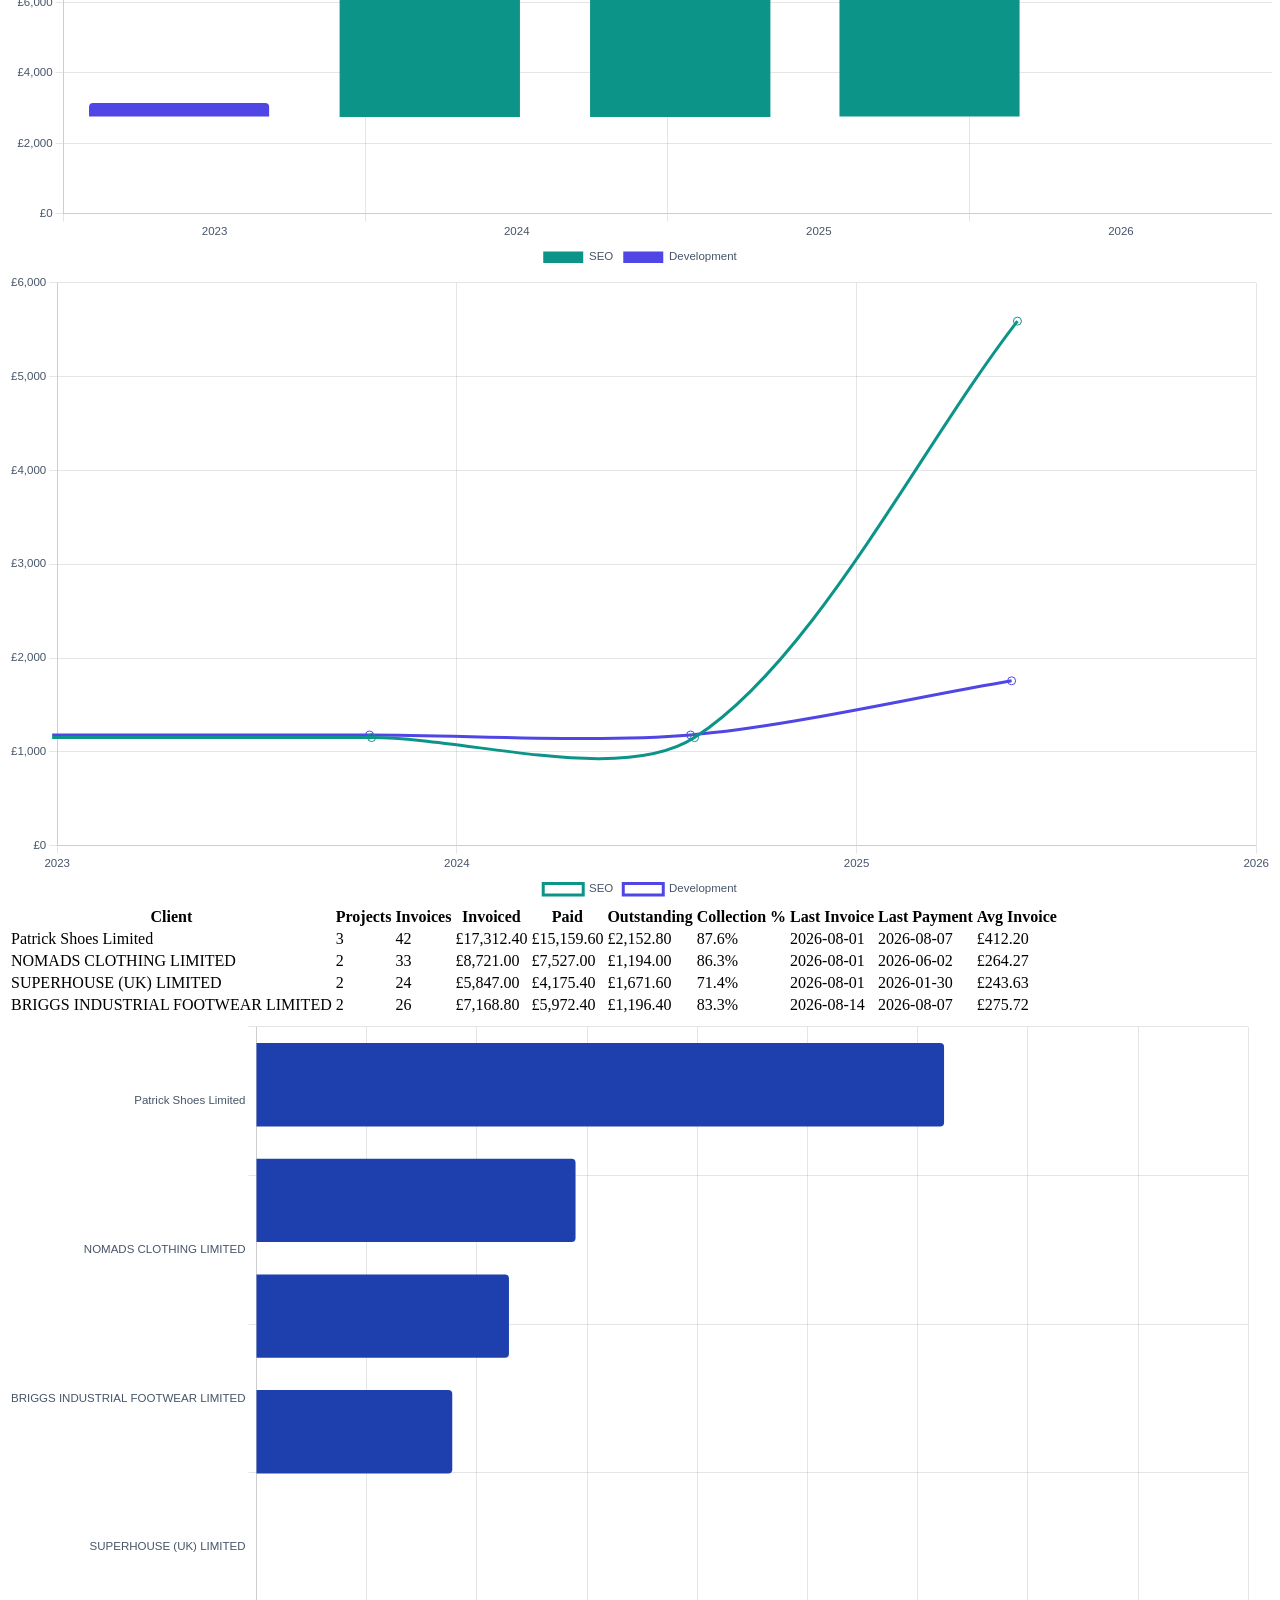
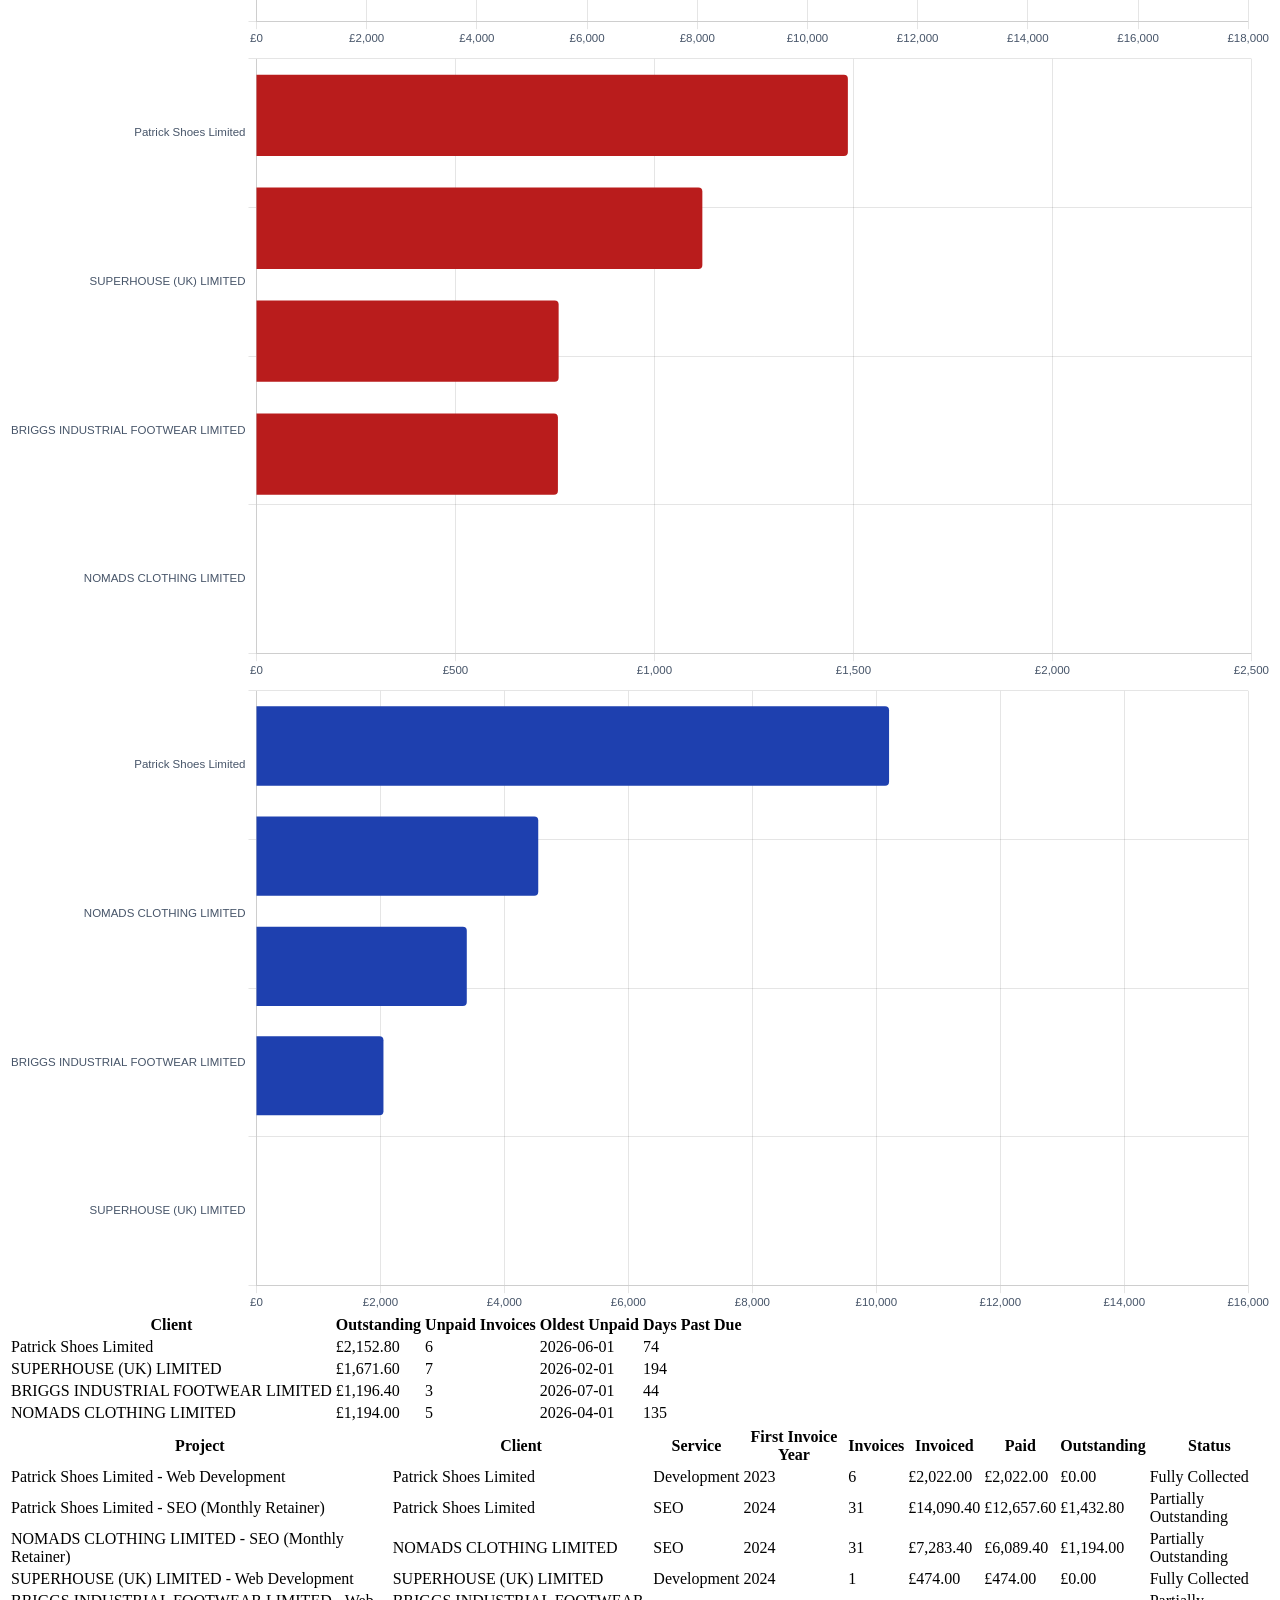
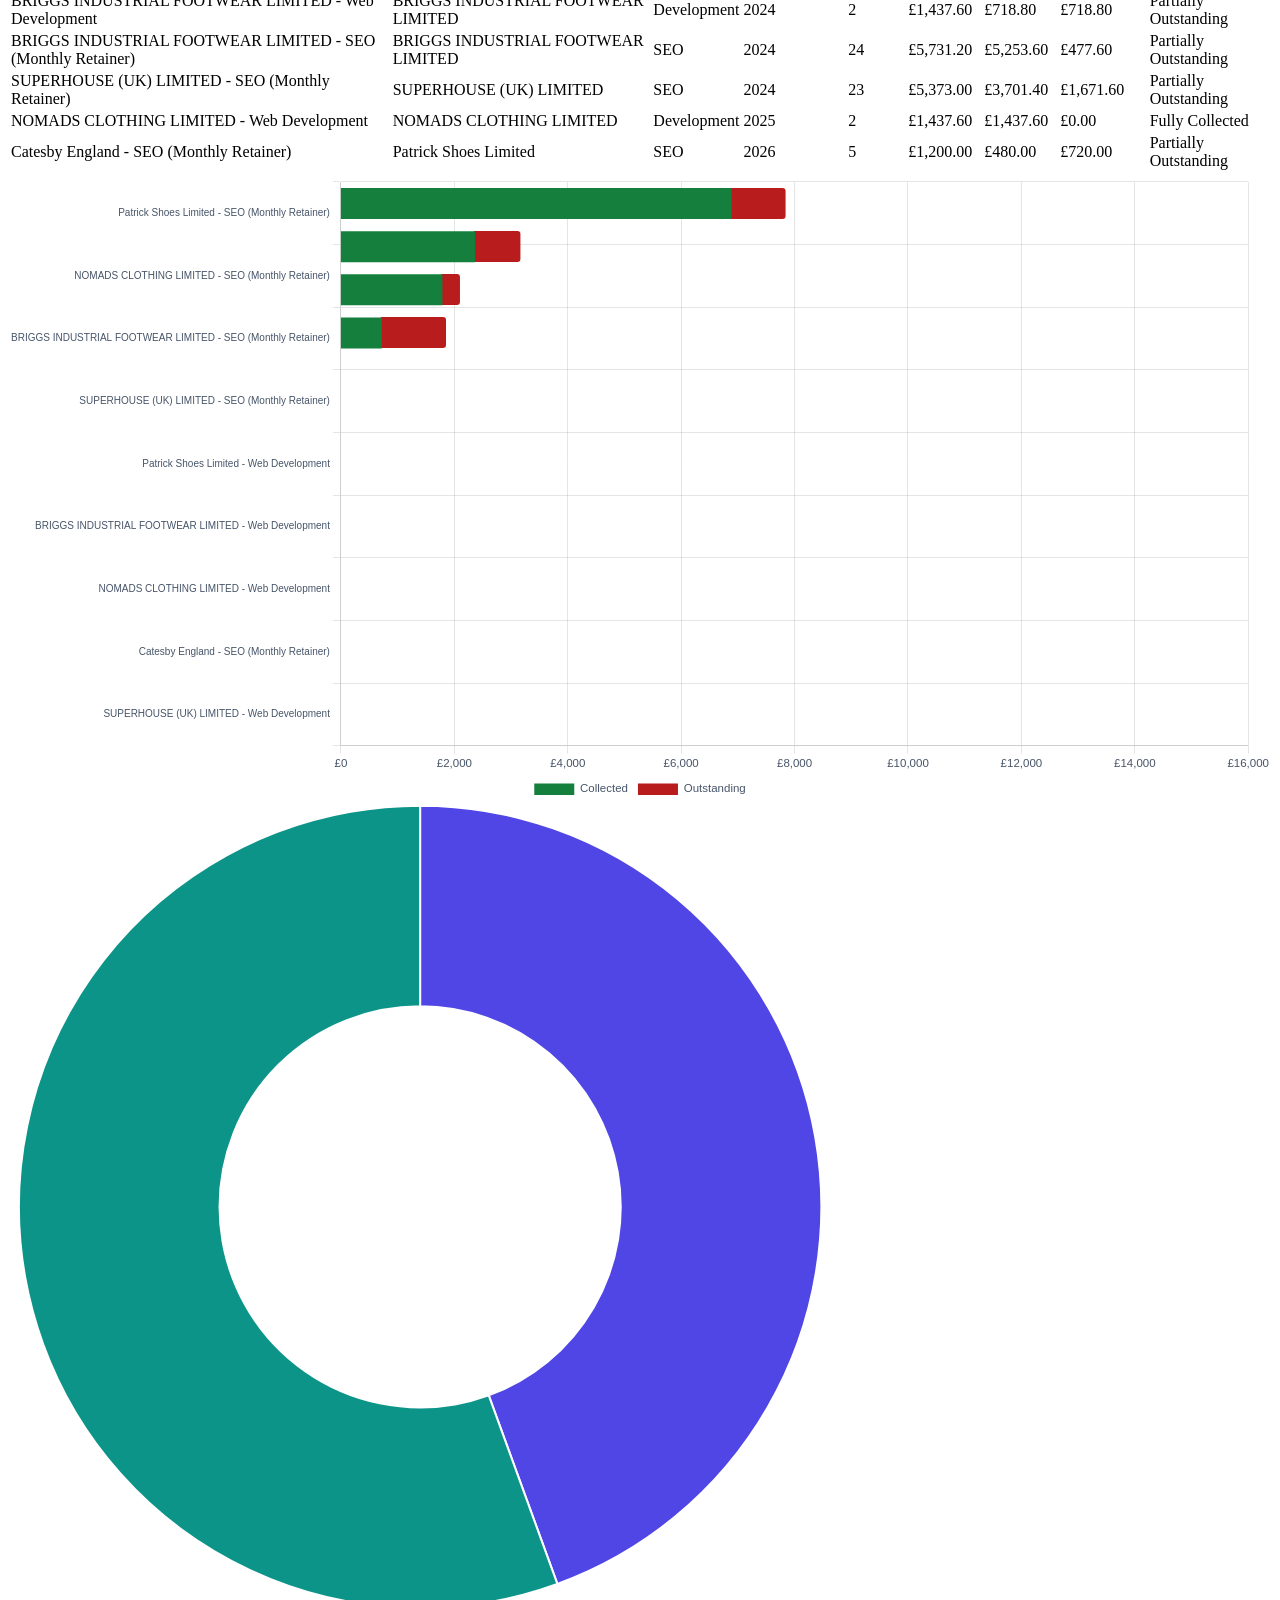
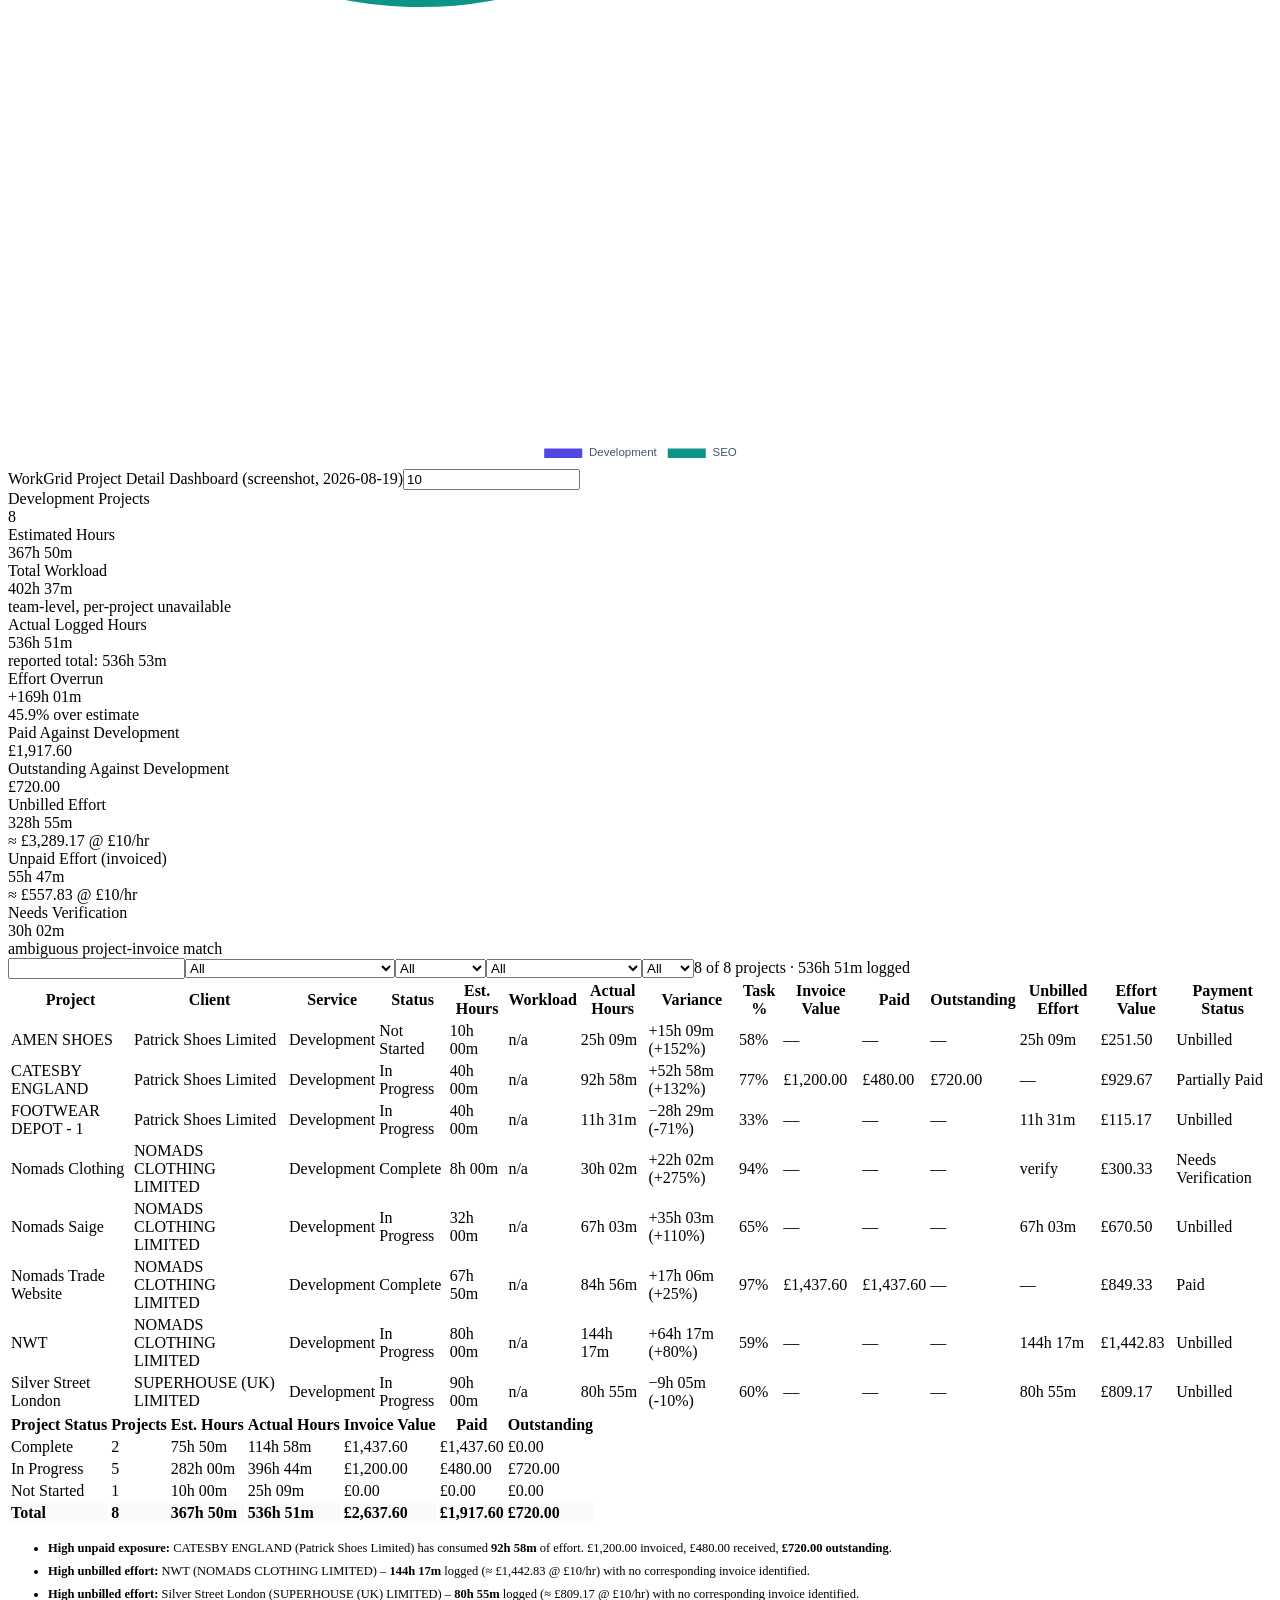
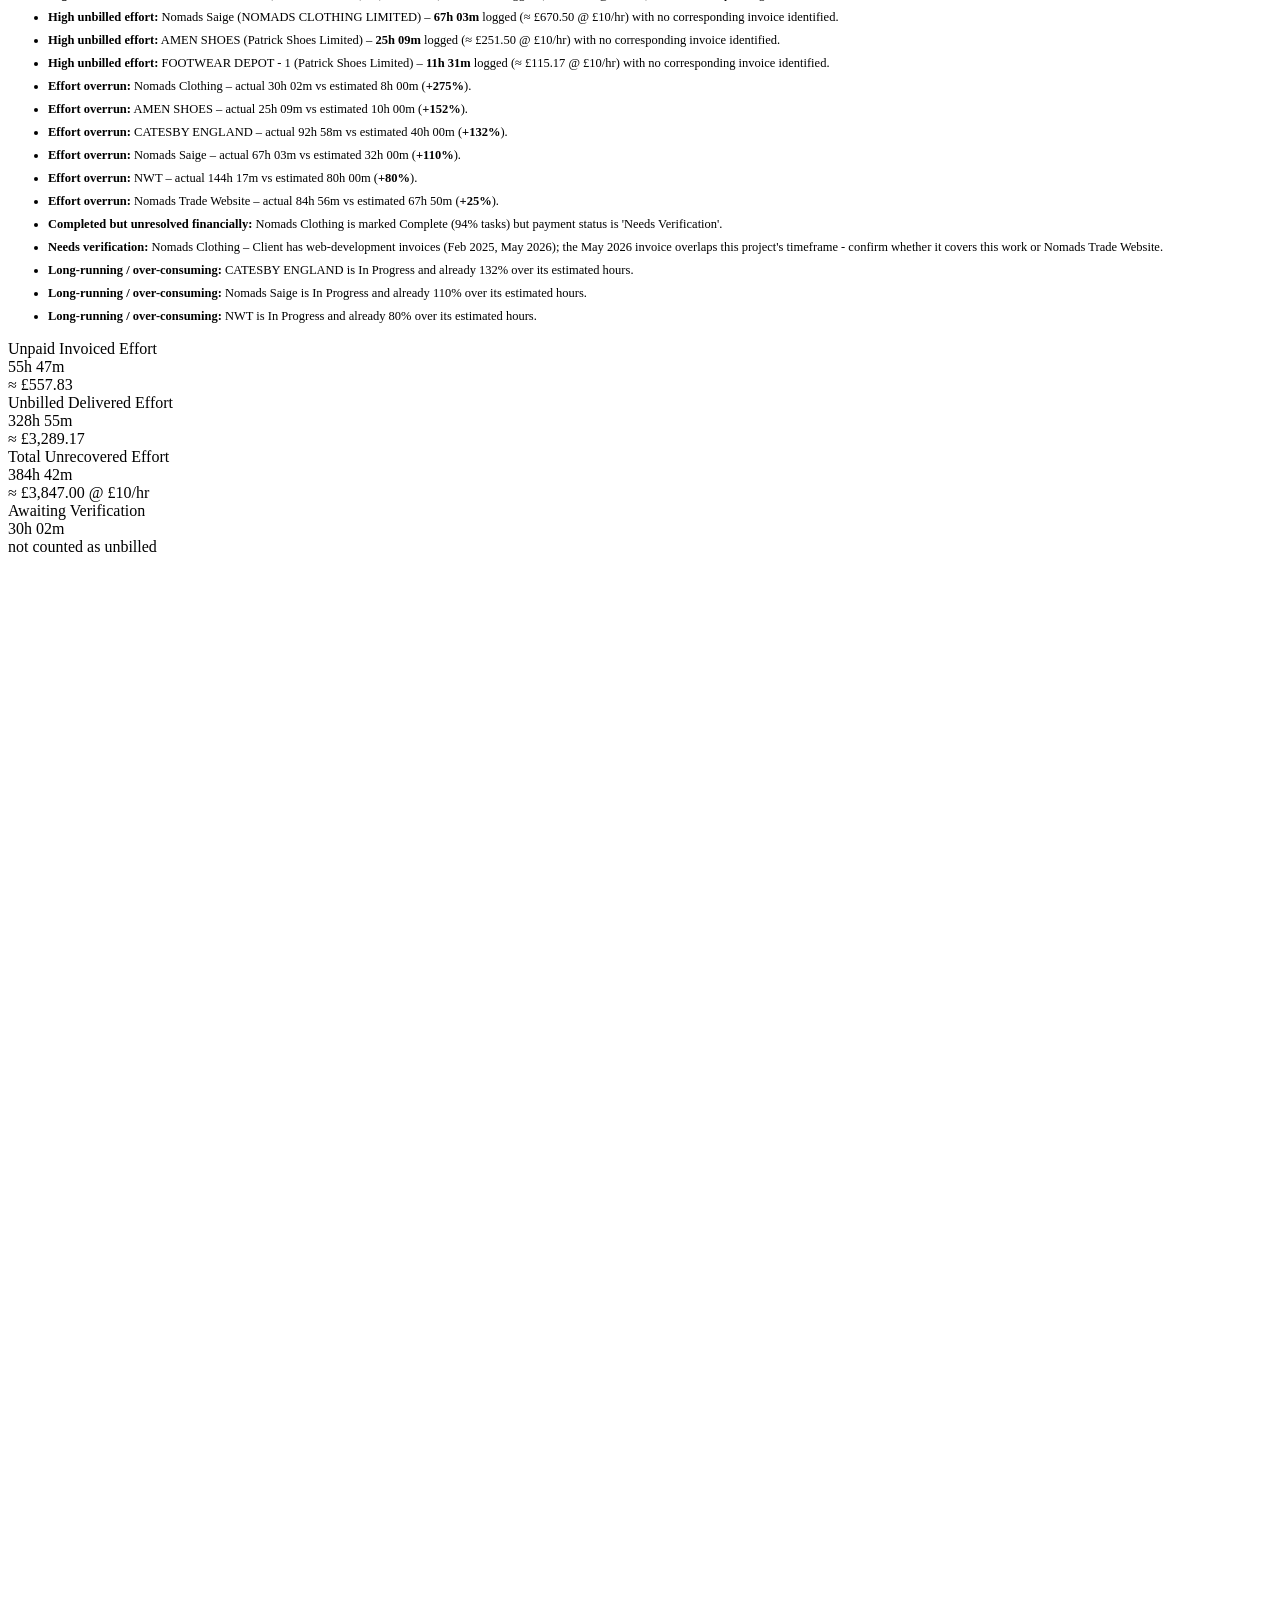
==== commit 3b7ede2d: "Add Lottie page loader with module transitions - Add Lottie animation to the page loader for 3 secon" ====
--- a/dashboard/test.html
+++ b/dashboard/test.html
@@ -1,11 +1,72 @@
 <!DOCTYPE html>
 <html>
 <head><meta charset="UTF-8"><title>Dashboard tests</title>
+<style>
+  .page-loader {
+    position: fixed;
+    top: 0;
+    left: 0;
+    width: 100vw;
+    height: 100vh;
+    background: #0e1117;
+    display: flex;
+    align-items: center;
+    justify-content: center;
+    z-index: 9999;
+    opacity: 1;
+    transition: opacity 0.6s cubic-bezier(0.4, 0, 0.2, 1);
+    will-change: opacity;
+  }
+  .page-loader.fade-out {
+    opacity: 0;
+    pointer-events: none;
+  }
+  .page-loader.fade-out .lottie-loader {
+    transform: scale(0.92);
+  }
+  .lottie-loader {
+    width: 220px;
+    height: 220px;
+    transform: scale(1);
+    transition: transform 0.6s cubic-bezier(0.4, 0, 0.2, 1);
+    will-change: transform;
+  }
+</style>
 <script src="vendor/chart.umd.min.js"></script>
 <script src="data.js"></script>
 <script src="pm_data.js"></script>
+<script src="vendor/lottie.min.js"></script>
 </head>
 <body>
+
+<!-- Page Loader -->
+<div id="page-loader" class="page-loader">
+  <div id="lottie-loader" class="lottie-loader"></div>
+</div>
+
+<script>
+(function () {
+  const loader = document.getElementById('page-loader');
+  const loaderContainer = document.getElementById('lottie-loader');
+
+  if (loaderContainer && typeof lottie !== 'undefined') {
+    lottie.loadAnimation({
+      container: loaderContainer,
+      renderer: 'svg',
+      loop: true,
+      autoplay: true,
+      path: 'assets/loading.json'
+    });
+  }
+
+  setTimeout(() => {
+    if (loader) {
+      loader.classList.add('fade-out');
+      setTimeout(() => { loader.style.display = 'none'; }, 600);
+    }
+  }, 3000);
+})();
+</script>
 <!-- minimal DOM mirroring index.html ids required by app.js -->
 <header class="topbar"><h1>t</h1><div class="sub"><b id="asof"></b><b id="srcfile"></b></div></header>
 <nav id="nav"></nav>
